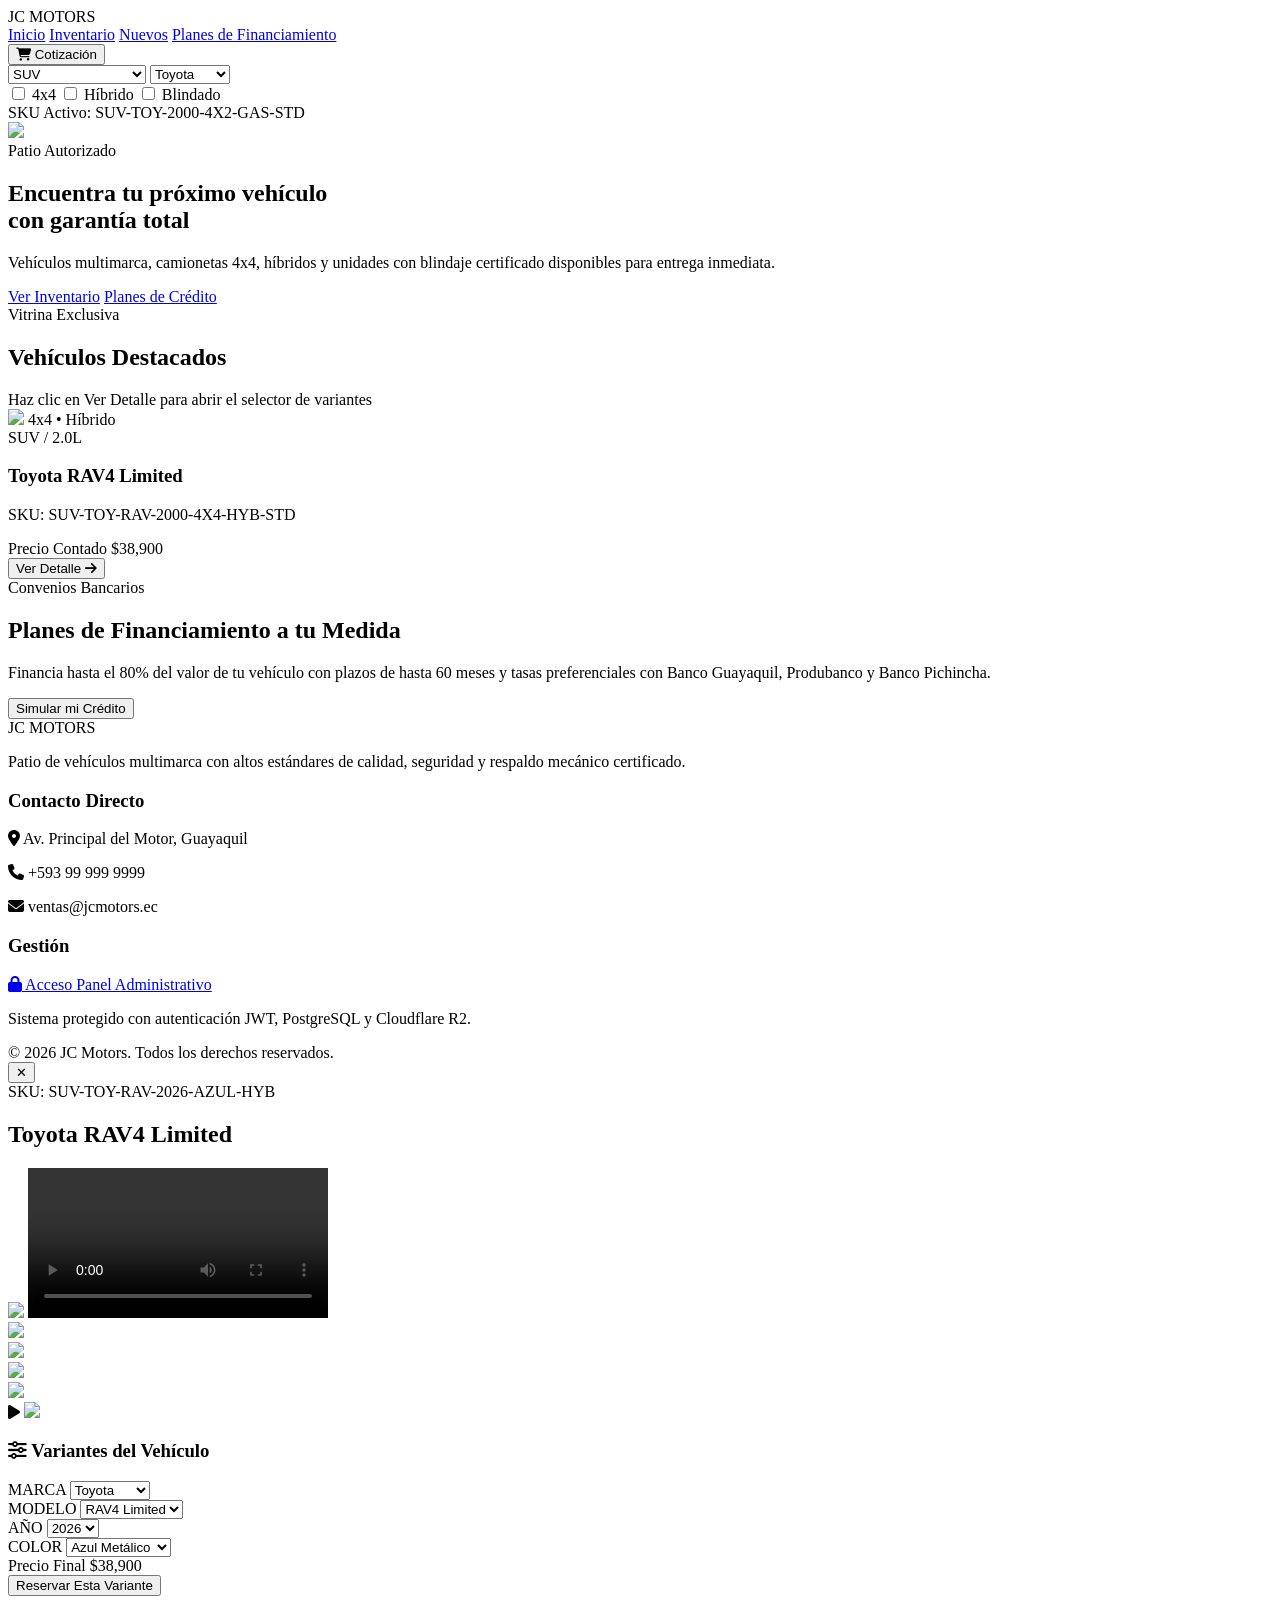
==== templates/index.html @ 133fd100 "Preparando despliegue de JC Motors en producción con FastAPI y R2" ====
<!DOCTYPE html>
<html lang="es" class="scroll-smooth">
<head>
    <meta charset="UTF-8">
    <meta name="viewport" content="width=device-width, initial-scale=1.0">
    <title>JC Motors | Patio de Vehículos</title>
    <script src="https://cdn.tailwindcss.com"></script>
    <link rel="stylesheet" href="https://cdnjs.cloudflare.com/ajax/libs/font-awesome/6.4.0/css/all.min.css">
</head>
<body class="bg-gray-50 text-gray-900 font-sans antialiased">

    <!-- CABECERA Y MENÚ PRINCIPAL FIJO -->
    <header class="sticky top-0 z-50 bg-white/95 backdrop-blur shadow-sm border-b border-gray-100">
        <div class="max-w-7xl mx-auto px-4 py-3 flex justify-between items-center">
            <div class="flex items-center gap-2">
                <span class="bg-red-600 text-white font-black p-2 rounded-lg text-lg tracking-wider">JC</span>
                <span class="text-2xl font-black text-gray-900 tracking-tight">MOTORS</span>
            </div>
            
            <nav class="hidden md:flex space-x-8 font-semibold text-sm text-gray-700">
                <a href="#inicio" class="hover:text-red-600 transition">Inicio</a>
                <a href="#categorias" class="hover:text-red-600 transition">Inventario</a>
                <a href="#nuevos" class="hover:text-red-600 transition">Nuevos</a>
                <a href="#financiamiento" class="hover:text-red-600 transition">Planes de Financiamiento</a>
            </nav>

            <div class="flex items-center gap-3">
                <button onclick="abrirCarrito()" class="bg-red-600 hover:bg-red-700 text-white px-4 py-2 rounded-xl font-bold text-sm transition shadow-sm flex items-center gap-2">
                    <i class="fa-solid fa-cart-shopping"></i> Cotización
                </button>
            </div>
        </div>

        <!-- SUBMENÚ DE CATEGORÍAS Y FILTROS FIJO (ACTUALIZACIÓN AUTOMÁTICA DE SKU) -->
        <div class="bg-gray-900 text-white py-2.5 px-4 shadow-inner">
            <div class="max-w-7xl mx-auto flex flex-wrap gap-4 items-center justify-between text-xs md:text-sm">
                <div class="flex flex-wrap gap-3 items-center">
                    <select id="filtroTipo" onchange="actualizarSKUDinamico()" class="bg-gray-800 text-white px-3 py-1.5 rounded-lg border border-gray-700 focus:outline-none focus:border-red-500">
                        <option value="SUV">SUV</option>
                        <option value="SED">Sedán</option>
                        <option value="PUK">Pickup / Camioneta</option>
                    </select>

                    <select id="filtroMarca" onchange="actualizarSKUDinamico()" class="bg-gray-800 text-white px-3 py-1.5 rounded-lg border border-gray-700 focus:outline-none focus:border-red-500">
                        <option value="TOY">Toyota</option>
                        <option value="CHE">Chevrolet</option>
                        <option value="KIA">Kia</option>
                    </select>

                    <div class="flex items-center gap-3 bg-gray-800 px-3 py-1 rounded-lg border border-gray-700">
                        <label class="flex items-center gap-1.5 cursor-pointer"><input type="checkbox" id="filtro4x4" onchange="actualizarSKUDinamico()" class="rounded text-red-600"> 4x4</label>
                        <label class="flex items-center gap-1.5 cursor-pointer"><input type="checkbox" id="filtroHibrido" onchange="actualizarSKUDinamico()" class="rounded text-red-600"> Híbrido</label>
                        <label class="flex items-center gap-1.5 cursor-pointer"><input type="checkbox" id="filtroBlindado" onchange="actualizarSKUDinamico()" class="rounded text-red-600"> Blindado</label>
                    </div>
                </div>

                <div class="bg-red-950/80 border border-red-500/50 px-3 py-1 rounded-lg">
                    <span class="text-red-400 font-mono text-xs">SKU Activo:</span>
                    <span id="skuPreview" class="font-mono font-bold text-white text-xs ml-1">SUV-TOY-2000-4X2-GAS-STD</span>
                </div>
            </div>
        </div>
    </header>

    <!-- SECCIÓN 1: HOME - PRESENTACIÓN BANER SLIDER DE 4 FOTOS -->
    <section id="inicio" class="relative bg-gray-900 text-white h-[500px] overflow-hidden flex items-center">
        <div class="absolute inset-0 z-0">
            <img src="https://images.unsplash.com/photo-1533473359331-0135ef1b58bf?auto=format&fit=crop&w=1600&q=80" class="w-full h-full object-cover opacity-50 filter brightness-90">
            <div class="absolute inset-0 bg-gradient-to-r from-black/80 via-black/40 to-transparent"></div>
        </div>
        <div class="max-w-7xl mx-auto px-4 relative z-10 w-full">
            <span class="bg-red-600 text-white text-xs font-bold px-3 py-1 rounded-full uppercase tracking-widest">Patio Autorizado</span>
            <h1 class="text-4xl md:text-6xl font-black mt-3 leading-tight">Encuentra tu próximo vehículo <br><span class="text-red-500">con garantía total</span></h1>
            <p class="mt-4 text-gray-300 text-lg max-w-xl">Vehículos multimarca, camionetas 4x4, híbridos y unidades con blindaje certificado disponibles para entrega inmediata.</p>
            <div class="mt-8 flex gap-4">
                <a href="#categorias" class="bg-red-600 hover:bg-red-700 text-white font-bold px-6 py-3 rounded-xl transition shadow-lg">Ver Inventario</a>
                <a href="#financiamiento" class="bg-white/10 hover:bg-white/20 backdrop-blur text-white font-bold px-6 py-3 rounded-xl transition border border-white/20">Planes de Crédito</a>
            </div>
        </div>
    </section>

    <!-- SECCIÓN 2: PRODUCTOS DESTACADOS (VITRINA) -->
    <section id="categorias" class="max-w-7xl mx-auto px-4 py-16">
        <div class="flex justify-between items-end mb-8">
            <div>
                <span class="text-red-600 font-bold text-sm tracking-widest uppercase">Vitrina Exclusiva</span>
                <h2 class="text-3xl font-black text-gray-900 mt-1">Vehículos Destacados</h2>
            </div>
            <span class="text-sm text-gray-500">Haz clic en Ver Detalle para abrir el selector de variantes</span>
        </div>

        <div class="grid grid-cols-1 md:grid-cols-3 gap-8">
            <div class="bg-white rounded-2xl shadow-md overflow-hidden border border-gray-100 flex flex-col justify-between group">
                <div class="relative overflow-hidden h-56">
                    <img src="https://images.unsplash.com/photo-1552519507-da3b142c6e3d?auto=format&fit=crop&w=800&q=80" class="w-full h-full object-cover group-hover:scale-105 transition duration-500">
                    <span class="absolute top-3 right-3 bg-black/70 backdrop-blur text-white text-xs font-bold px-2.5 py-1 rounded-lg">4x4 • Híbrido</span>
                </div>
                <div class="p-6">
                    <span class="text-xs font-bold text-red-600 bg-red-50 px-2.5 py-1 rounded-md">SUV / 2.0L</span>
                    <h3 class="text-xl font-bold mt-2 text-gray-900">Toyota RAV4 Limited</h3>
                    <p class="text-xs text-gray-400 font-mono mt-1">SKU: SUV-TOY-RAV-2000-4X4-HYB-STD</p>
                    <div class="mt-6 flex justify-between items-center border-t border-gray-100 pt-4">
                        <div>
                            <span class="text-xs text-gray-400 block">Precio Contado</span>
                            <span class="text-2xl font-black text-gray-900">$38,900</span>
                        </div>
                        <button onclick="abrirModalVehiculo('Toyota RAV4 Limited')" class="bg-red-50 text-red-600 hover:bg-red-100 font-bold px-4 py-2 rounded-xl text-sm transition flex items-center gap-1.5">
                            Ver Detalle <i class="fa-solid fa-arrow-right"></i>
                        </button>
                    </div>
                </div>
            </div>
        </div>
    </section>

    <!-- SECCIÓN 3: PUBLICIDAD / BANNER PROMOCIONAL -->
    <section id="financiamiento" class="bg-gradient-to-r from-red-600 to-red-800 text-white py-16 my-8">
        <div class="max-w-7xl mx-auto px-4 text-center">
            <span class="bg-white/20 text-white text-xs font-bold px-3 py-1 rounded-full uppercase tracking-wider">Convenios Bancarios</span>
            <h2 class="text-3xl md:text-4xl font-black mt-3">Planes de Financiamiento a tu Medida</h2>
            <p class="mt-3 text-red-100 max-w-2xl mx-auto text-base">Financia hasta el 80% del valor de tu vehículo con plazos de hasta 60 meses y tasas preferenciales con Banco Guayaquil, Produbanco y Banco Pichincha.</p>
            <div class="mt-8 flex justify-center gap-4">
                <button class="bg-white text-red-600 hover:bg-gray-100 font-bold px-8 py-3.5 rounded-xl shadow-lg transition">Simular mi Crédito</button>
            </div>
        </div>
    </section>

    <!-- SECCIÓN 4: PIE DE PÁGINA (FOOTER) -->
    <footer class="bg-gray-900 text-gray-400 py-12 border-t border-gray-800">
        <div class="max-w-7xl mx-auto px-4 grid grid-cols-1 md:grid-cols-3 gap-8">
            <div>
                <div class="flex items-center gap-2 mb-4">
                    <span class="bg-red-600 text-white font-black p-1.5 rounded-lg text-sm">JC</span>
                    <span class="text-xl font-black text-white tracking-tight">MOTORS</span>
                </div>
                <p class="text-sm text-gray-400">Patio de vehículos multimarca con altos estándares de calidad, seguridad y respaldo mecánico certificado.</p>
            </div>
            <div>
                <h3 class="text-white text-sm font-bold uppercase tracking-wider mb-4">Contacto Directo</h3>
                <p class="text-sm mb-2"><i class="fa-solid fa-location-dot text-red-500 mr-2"></i> Av. Principal del Motor, Guayaquil</p>
                <p class="text-sm mb-2"><i class="fa-solid fa-phone text-red-500 mr-2"></i> +593 99 999 9999</p>
                <p class="text-sm"><i class="fa-solid fa-envelope text-red-500 mr-2"></i> ventas@jcmotors.ec</p>
            </div>
            <div>
                <h3 class="text-white text-sm font-bold uppercase tracking-wider mb-4">Gestión</h3>
                <a href="#admin" class="text-red-400 hover:text-red-300 text-sm block mb-2"><i class="fa-solid fa-lock mr-1"></i> Acceso Panel Administrativo</a>
                <p class="text-xs text-gray-500 mt-4">Sistema protegido con autenticación JWT, PostgreSQL y Cloudflare R2.</p>
            </div>
        </div>
        <div class="max-w-7xl mx-auto px-4 text-center text-xs text-gray-600 border-t border-gray-800 mt-10 pt-6">
            © 2026 JC Motors. Todos los derechos reservados.
        </div>
    </footer>

    <!-- MODAL DINÁMICO DE DETALLE, VARIANTES Y VISOR MULTIMEDIA -->
    <div id="modalVehiculo" class="fixed inset-0 bg-black/80 backdrop-blur-sm hidden z-50 flex items-center justify-center p-4">
        <div class="bg-white rounded-3xl max-w-5xl w-full max-h-[92vh] overflow-y-auto p-6 md:p-8 relative shadow-2xl">
            <button onclick="cerrarModalVehiculo()" class="absolute top-6 right-6 bg-gray-100 hover:bg-gray-200 text-gray-700 w-10 h-10 rounded-full font-bold flex items-center justify-center transition">✕</button>
            
            <div class="flex justify-between items-start mb-4">
                <div>
                    <span id="modalSkuBadge" class="bg-red-50 text-red-600 font-mono text-xs font-bold px-3 py-1 rounded-md">SKU: SUV-TOY-RAV-2026-AZUL-HYB</span>
                    <h2 id="modalTituloVehiculo" class="text-2xl md:text-3xl font-black text-gray-900 mt-2">Toyota RAV4 Limited</h2>
                </div>
            </div>

            <div class="grid grid-cols-1 lg:grid-cols-3 gap-6 mb-6">
                <div class="lg:col-span-2 flex flex-col gap-4">
                    <div id="visorPrincipalContainer" class="bg-black rounded-2xl overflow-hidden h-[340px] relative shadow-inner flex items-center justify-center">
                        <img id="imgPrincipal" src="https://images.unsplash.com/photo-1552519507-da3b142c6e3d?auto=format&fit=crop&w=1200&q=80" class="w-full h-full object-cover">
                        <video id="videoPrincipal" controls class="w-full h-full object-cover hidden"></video>
                    </div>

                    <div class="grid grid-cols-5 gap-2">
                        <div onclick="cambiarVisor('imagen', 'https://images.unsplash.com/photo-1552519507-da3b142c6e3d?auto=format&fit=crop&w=1200&q=80', this)" class="cursor-pointer rounded-xl overflow-hidden h-16 border-2 border-red-600 transition thumbnail-item">
                            <img src="https://images.unsplash.com/photo-1552519507-da3b142c6e3d?auto=format&fit=crop&w=300&q=80" class="w-full h-full object-cover">
                        </div>
                        <div onclick="cambiarVisor('imagen', 'https://images.unsplash.com/photo-1533473359331-0135ef1b58bf?auto=format&fit=crop&w=1200&q=80', this)" class="cursor-pointer rounded-xl overflow-hidden h-16 border-2 border-transparent hover:border-red-400 transition thumbnail-item">
                            <img src="https://images.unsplash.com/photo-1533473359331-0135ef1b58bf?auto=format&fit=crop&w=300&q=80" class="w-full h-full object-cover">
                        </div>
                        <div onclick="cambiarVisor('imagen', 'https://images.unsplash.com/photo-1503376780353-7e6692767b70?auto=format&fit=crop&w=1200&q=80', this)" class="cursor-pointer rounded-xl overflow-hidden h-16 border-2 border-transparent hover:border-red-400 transition thumbnail-item">
                            <img src="https://images.unsplash.com/photo-1503376780353-7e6692767b70?auto=format&fit=crop&w=300&q=80" class="w-full h-full object-cover">
                        </div>
                        <div onclick="cambiarVisor('imagen', 'https://images.unsplash.com/photo-1542282088-72c9c27ed0cd?auto=format&fit=crop&w=1200&q=80', this)" class="cursor-pointer rounded-xl overflow-hidden h-16 border-2 border-transparent hover:border-red-400 transition thumbnail-item">
                            <img src="https://images.unsplash.com/photo-1542282088-72c9c27ed0cd?auto=format&fit=crop&w=300&q=80" class="w-full h-full object-cover">
                        </div>
                        <div onclick="cambiarVisor('video', 'https://www.w3schools.com/html/mov_bbb.mp4', this)" class="cursor-pointer rounded-xl overflow-hidden h-16 border-2 border-transparent hover:border-red-400 transition bg-black relative flex items-center justify-center thumbnail-item">
                            <i class="fa-solid fa-play text-white text-sm absolute z-10"></i>
                            <img src="https://images.unsplash.com/photo-1552519507-da3b142c6e3d?auto=format&fit=crop&w=300&q=80" class="w-full h-full object-cover opacity-50">
                        </div>
                    </div>
                </div>

                <div class="bg-gray-50 p-5 rounded-2xl border border-gray-200 flex flex-col justify-between">
                    <div>
                        <h3 class="text-lg font-bold text-gray-900 mb-4 border-b pb-2"><i class="fa-solid fa-sliders text-red-600 mr-2"></i> Variantes del Vehículo</h3>
                        
                        <div class="mb-3">
                            <label class="text-xs font-bold text-gray-600 block mb-1">MARCA</label>
                            <select id="varMarca" onchange="actualizarSKUModal()" class="w-full bg-white border border-gray-300 rounded-xl px-3 py-2 text-sm font-semibold focus:outline-none focus:border-red-600">
                                <option value="TOY">Toyota</option>
                                <option value="CHE">Chevrolet</option>
                                <option value="KIA">Kia</option>
                            </select>
                        </div>

                        <div class="mb-3">
                            <label class="text-xs font-bold text-gray-600 block mb-1">MODELO</label>
                            <select id="varModelo" onchange="actualizarSKUModal()" class="w-full bg-white border border-gray-300 rounded-xl px-3 py-2 text-sm font-semibold focus:outline-none focus:border-red-600">
                                <option value="RAV">RAV4 Limited</option>
                                <option value="COR">Corolla Cross</option>
                                <option value="HIL">Hilux 4x4</option>
                            </select>
                        </div>

                        <div class="mb-3">
                            <label class="text-xs font-bold text-gray-600 block mb-1">AÑO</label>
                            <select id="varAnio" onchange="actualizarSKUModal()" class="w-full bg-white border border-gray-300 rounded-xl px-3 py-2 text-sm font-semibold focus:outline-none focus:border-red-600">
                                <option value="2026">2026</option>
                                <option value="2025">2025</option>
                                <option value="2024">2024</option>
                            </select>
                        </div>

                        <div class="mb-4">
                            <label class="text-xs font-bold text-gray-600 block mb-1">COLOR</label>
                            <select id="varColor" onchange="actualizarSKUModal()" class="w-full bg-white border border-gray-300 rounded-xl px-3 py-2 text-sm font-semibold focus:outline-none focus:border-red-600">
                                <option value="AZUL">Azul Metálico</option>
                                <option value="BLANCO">Blanco Perla</option>
                                <option value="NEGRO">Negro Eclipse</option>
                                <option value="GRIS">Gris Plata</option>
                            </select>
                        </div>
                    </div>

                    <div>
                        <div class="mb-4 pt-2 border-t border-gray-200 flex justify-between items-center">
                            <span class="text-xs text-gray-500 font-bold uppercase">Precio Final</span>
                            <span class="text-2xl font-black text-red-600">$38,900</span>
                        </div>
                        <button onclick="alert('Variante seleccionada y cotizada con éxito.')" class="w-full bg-red-600 hover:bg-red-700 text-white py-3 rounded-xl font-bold text-sm transition shadow-md">
                            Reservar Esta Variante
                        </button>
                    </div>
                </div>
            </div>
        </div>
    </div>

    <!-- Cargar archivo JavaScript modularizado -->
    <script src="/static/js/app.js"></script>
</body>
</html>
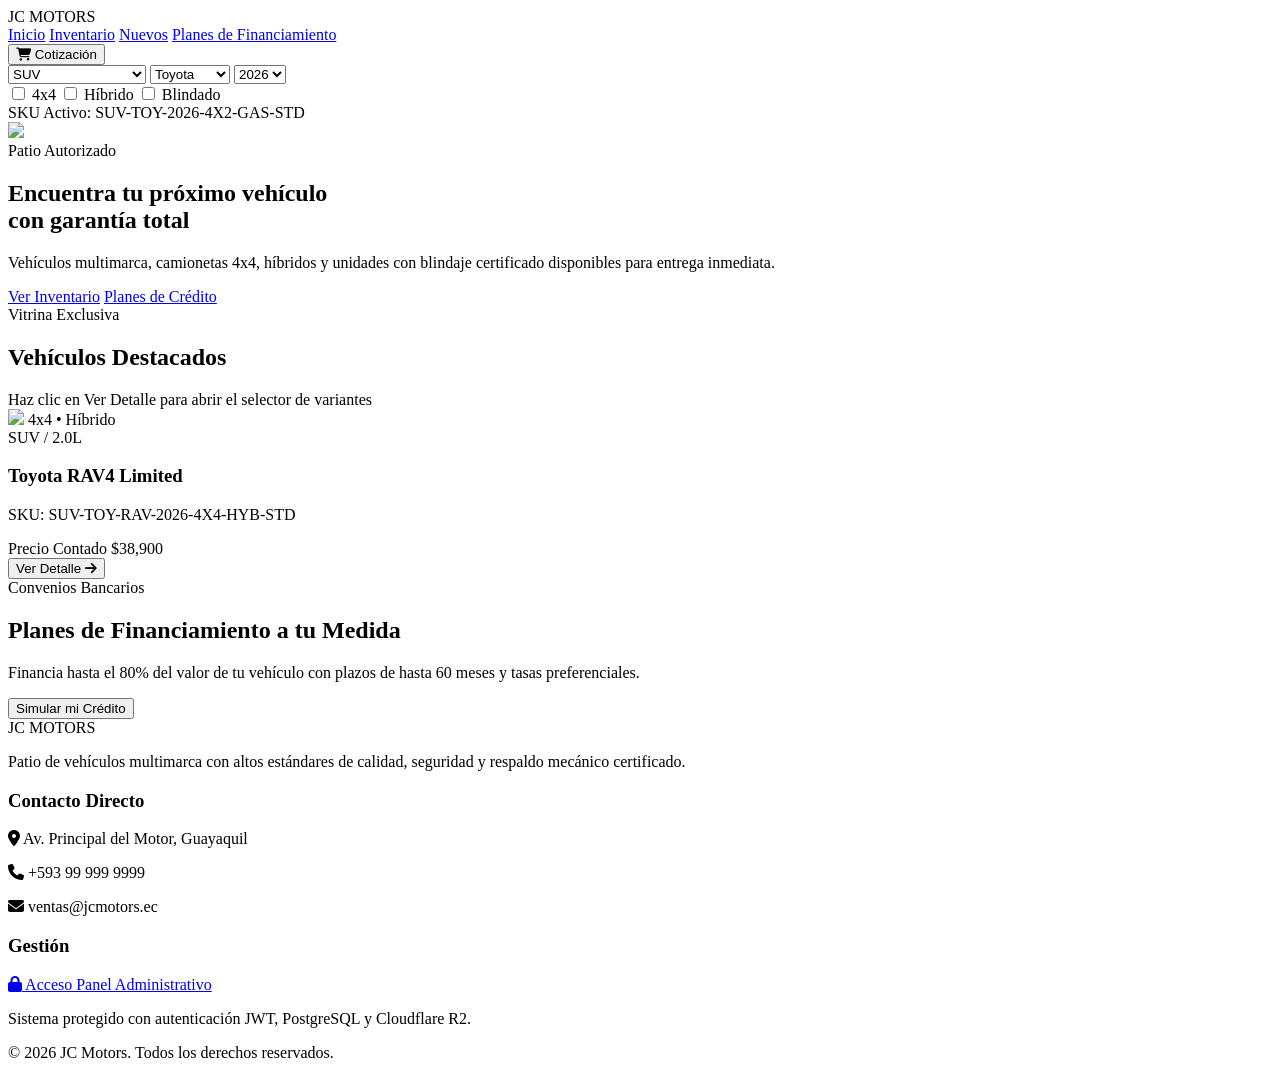
==== commit 62d188db: "Integrar panel admin 5 secciones" ====
--- a/templates/index.html
+++ b/templates/index.html
@@ -6,6 +6,8 @@
     <title>JC Motors | Patio de Vehículos</title>
     <script src="https://cdn.tailwindcss.com"></script>
     <link rel="stylesheet" href="https://cdnjs.cloudflare.com/ajax/libs/font-awesome/6.4.0/css/all.min.css">
+    <!-- Hoja de estilos modular externa -->
+    <link rel="stylesheet" href="/static/css/diseno.css">
 </head>
 <body class="bg-gray-50 text-gray-900 font-sans antialiased">
 
@@ -31,7 +33,7 @@
             </div>
         </div>
 
-        <!-- SUBMENÚ DE CATEGORÍAS Y FILTROS FIJO (ACTUALIZACIÓN AUTOMÁTICA DE SKU) -->
+        <!-- SUBMENÚ DE CATEGORÍAS Y FILTROS FIJO CON AÑO -->
         <div class="bg-gray-900 text-white py-2.5 px-4 shadow-inner">
             <div class="max-w-7xl mx-auto flex flex-wrap gap-4 items-center justify-between text-xs md:text-sm">
                 <div class="flex flex-wrap gap-3 items-center">
@@ -47,6 +49,14 @@
                         <option value="KIA">Kia</option>
                     </select>
 
+                    <!-- FILTRO DE AÑO AÑADIDO -->
+                    <select id="filtroAnio" onchange="actualizarSKUDinamico()" class="bg-gray-800 text-white px-3 py-1.5 rounded-lg border border-gray-700 focus:outline-none focus:border-red-500">
+                        <option value="2026">2026</option>
+                        <option value="2025">2025</option>
+                        <option value="2024">2024</option>
+                        <option value="2023">2023</option>
+                    </select>
+
                     <div class="flex items-center gap-3 bg-gray-800 px-3 py-1 rounded-lg border border-gray-700">
                         <label class="flex items-center gap-1.5 cursor-pointer"><input type="checkbox" id="filtro4x4" onchange="actualizarSKUDinamico()" class="rounded text-red-600"> 4x4</label>
                         <label class="flex items-center gap-1.5 cursor-pointer"><input type="checkbox" id="filtroHibrido" onchange="actualizarSKUDinamico()" class="rounded text-red-600"> Híbrido</label>
@@ -56,13 +66,13 @@
 
                 <div class="bg-red-950/80 border border-red-500/50 px-3 py-1 rounded-lg">
                     <span class="text-red-400 font-mono text-xs">SKU Activo:</span>
-                    <span id="skuPreview" class="font-mono font-bold text-white text-xs ml-1">SUV-TOY-2000-4X2-GAS-STD</span>
+                    <span id="skuPreview" class="font-mono font-bold text-white text-xs ml-1">SUV-TOY-2026-4X2-GAS-STD</span>
                 </div>
             </div>
         </div>
     </header>
 
-    <!-- SECCIÓN 1: HOME - PRESENTACIÓN BANER SLIDER DE 4 FOTOS -->
+    <!-- SECCIÓN 1: HOME -->
     <section id="inicio" class="relative bg-gray-900 text-white h-[500px] overflow-hidden flex items-center">
         <div class="absolute inset-0 z-0">
             <img src="https://images.unsplash.com/photo-1533473359331-0135ef1b58bf?auto=format&fit=crop&w=1600&q=80" class="w-full h-full object-cover opacity-50 filter brightness-90">
@@ -98,7 +108,7 @@
                 <div class="p-6">
                     <span class="text-xs font-bold text-red-600 bg-red-50 px-2.5 py-1 rounded-md">SUV / 2.0L</span>
                     <h3 class="text-xl font-bold mt-2 text-gray-900">Toyota RAV4 Limited</h3>
-                    <p class="text-xs text-gray-400 font-mono mt-1">SKU: SUV-TOY-RAV-2000-4X4-HYB-STD</p>
+                    <p class="text-xs text-gray-400 font-mono mt-1">SKU: SUV-TOY-RAV-2026-4X4-HYB-STD</p>
                     <div class="mt-6 flex justify-between items-center border-t border-gray-100 pt-4">
                         <div>
                             <span class="text-xs text-gray-400 block">Precio Contado</span>
@@ -113,19 +123,19 @@
         </div>
     </section>
 
-    <!-- SECCIÓN 3: PUBLICIDAD / BANNER PROMOCIONAL -->
+    <!-- SECCIÓN 3: FINANCIAMIENTO -->
     <section id="financiamiento" class="bg-gradient-to-r from-red-600 to-red-800 text-white py-16 my-8">
         <div class="max-w-7xl mx-auto px-4 text-center">
             <span class="bg-white/20 text-white text-xs font-bold px-3 py-1 rounded-full uppercase tracking-wider">Convenios Bancarios</span>
             <h2 class="text-3xl md:text-4xl font-black mt-3">Planes de Financiamiento a tu Medida</h2>
-            <p class="mt-3 text-red-100 max-w-2xl mx-auto text-base">Financia hasta el 80% del valor de tu vehículo con plazos de hasta 60 meses y tasas preferenciales con Banco Guayaquil, Produbanco y Banco Pichincha.</p>
+            <p class="mt-3 text-red-100 max-w-2xl mx-auto text-base">Financia hasta el 80% del valor de tu vehículo con plazos de hasta 60 meses y tasas preferenciales.</p>
             <div class="mt-8 flex justify-center gap-4">
                 <button class="bg-white text-red-600 hover:bg-gray-100 font-bold px-8 py-3.5 rounded-xl shadow-lg transition">Simular mi Crédito</button>
             </div>
         </div>
     </section>
 
-    <!-- SECCIÓN 4: PIE DE PÁGINA (FOOTER) -->
+    <!-- PIE DE PÁGINA -->
     <footer class="bg-gray-900 text-gray-400 py-12 border-t border-gray-800">
         <div class="max-w-7xl mx-auto px-4 grid grid-cols-1 md:grid-cols-3 gap-8">
             <div>
@@ -152,102 +162,21 @@
         </div>
     </footer>
 
-    <!-- MODAL DINÁMICO DE DETALLE, VARIANTES Y VISOR MULTIMEDIA -->
-    <div id="modalVehiculo" class="fixed inset-0 bg-black/80 backdrop-blur-sm hidden z-50 flex items-center justify-center p-4">
-        <div class="bg-white rounded-3xl max-w-5xl w-full max-h-[92vh] overflow-y-auto p-6 md:p-8 relative shadow-2xl">
-            <button onclick="cerrarModalVehiculo()" class="absolute top-6 right-6 bg-gray-100 hover:bg-gray-200 text-gray-700 w-10 h-10 rounded-full font-bold flex items-center justify-center transition">✕</button>
-            
-            <div class="flex justify-between items-start mb-4">
-                <div>
-                    <span id="modalSkuBadge" class="bg-red-50 text-red-600 font-mono text-xs font-bold px-3 py-1 rounded-md">SKU: SUV-TOY-RAV-2026-AZUL-HYB</span>
-                    <h2 id="modalTituloVehiculo" class="text-2xl md:text-3xl font-black text-gray-900 mt-2">Toyota RAV4 Limited</h2>
-                </div>
-            </div>
-
-            <div class="grid grid-cols-1 lg:grid-cols-3 gap-6 mb-6">
-                <div class="lg:col-span-2 flex flex-col gap-4">
-                    <div id="visorPrincipalContainer" class="bg-black rounded-2xl overflow-hidden h-[340px] relative shadow-inner flex items-center justify-center">
-                        <img id="imgPrincipal" src="https://images.unsplash.com/photo-1552519507-da3b142c6e3d?auto=format&fit=crop&w=1200&q=80" class="w-full h-full object-cover">
-                        <video id="videoPrincipal" controls class="w-full h-full object-cover hidden"></video>
-                    </div>
-
-                    <div class="grid grid-cols-5 gap-2">
-                        <div onclick="cambiarVisor('imagen', 'https://images.unsplash.com/photo-1552519507-da3b142c6e3d?auto=format&fit=crop&w=1200&q=80', this)" class="cursor-pointer rounded-xl overflow-hidden h-16 border-2 border-red-600 transition thumbnail-item">
-                            <img src="https://images.unsplash.com/photo-1552519507-da3b142c6e3d?auto=format&fit=crop&w=300&q=80" class="w-full h-full object-cover">
-                        </div>
-                        <div onclick="cambiarVisor('imagen', 'https://images.unsplash.com/photo-1533473359331-0135ef1b58bf?auto=format&fit=crop&w=1200&q=80', this)" class="cursor-pointer rounded-xl overflow-hidden h-16 border-2 border-transparent hover:border-red-400 transition thumbnail-item">
-                            <img src="https://images.unsplash.com/photo-1533473359331-0135ef1b58bf?auto=format&fit=crop&w=300&q=80" class="w-full h-full object-cover">
-                        </div>
-                        <div onclick="cambiarVisor('imagen', 'https://images.unsplash.com/photo-1503376780353-7e6692767b70?auto=format&fit=crop&w=1200&q=80', this)" class="cursor-pointer rounded-xl overflow-hidden h-16 border-2 border-transparent hover:border-red-400 transition thumbnail-item">
-                            <img src="https://images.unsplash.com/photo-1503376780353-7e6692767b70?auto=format&fit=crop&w=300&q=80" class="w-full h-full object-cover">
-                        </div>
-                        <div onclick="cambiarVisor('imagen', 'https://images.unsplash.com/photo-1542282088-72c9c27ed0cd?auto=format&fit=crop&w=1200&q=80', this)" class="cursor-pointer rounded-xl overflow-hidden h-16 border-2 border-transparent hover:border-red-400 transition thumbnail-item">
-                            <img src="https://images.unsplash.com/photo-1542282088-72c9c27ed0cd?auto=format&fit=crop&w=300&q=80" class="w-full h-full object-cover">
-                        </div>
-                        <div onclick="cambiarVisor('video', 'https://www.w3schools.com/html/mov_bbb.mp4', this)" class="cursor-pointer rounded-xl overflow-hidden h-16 border-2 border-transparent hover:border-red-400 transition bg-black relative flex items-center justify-center thumbnail-item">
-                            <i class="fa-solid fa-play text-white text-sm absolute z-10"></i>
-                            <img src="https://images.unsplash.com/photo-1552519507-da3b142c6e3d?auto=format&fit=crop&w=300&q=80" class="w-full h-full object-cover opacity-50">
-                        </div>
-                    </div>
-                </div>
-
-                <div class="bg-gray-50 p-5 rounded-2xl border border-gray-200 flex flex-col justify-between">
-                    <div>
-                        <h3 class="text-lg font-bold text-gray-900 mb-4 border-b pb-2"><i class="fa-solid fa-sliders text-red-600 mr-2"></i> Variantes del Vehículo</h3>
-                        
-                        <div class="mb-3">
-                            <label class="text-xs font-bold text-gray-600 block mb-1">MARCA</label>
-                            <select id="varMarca" onchange="actualizarSKUModal()" class="w-full bg-white border border-gray-300 rounded-xl px-3 py-2 text-sm font-semibold focus:outline-none focus:border-red-600">
-                                <option value="TOY">Toyota</option>
-                                <option value="CHE">Chevrolet</option>
-                                <option value="KIA">Kia</option>
-                            </select>
-                        </div>
-
-                        <div class="mb-3">
-                            <label class="text-xs font-bold text-gray-600 block mb-1">MODELO</label>
-                            <select id="varModelo" onchange="actualizarSKUModal()" class="w-full bg-white border border-gray-300 rounded-xl px-3 py-2 text-sm font-semibold focus:outline-none focus:border-red-600">
-                                <option value="RAV">RAV4 Limited</option>
-                                <option value="COR">Corolla Cross</option>
-                                <option value="HIL">Hilux 4x4</option>
-                            </select>
-                        </div>
-
-                        <div class="mb-3">
-                            <label class="text-xs font-bold text-gray-600 block mb-1">AÑO</label>
-                            <select id="varAnio" onchange="actualizarSKUModal()" class="w-full bg-white border border-gray-300 rounded-xl px-3 py-2 text-sm font-semibold focus:outline-none focus:border-red-600">
-                                <option value="2026">2026</option>
-                                <option value="2025">2025</option>
-                                <option value="2024">2024</option>
-                            </select>
-                        </div>
-
-                        <div class="mb-4">
-                            <label class="text-xs font-bold text-gray-600 block mb-1">COLOR</label>
-                            <select id="varColor" onchange="actualizarSKUModal()" class="w-full bg-white border border-gray-300 rounded-xl px-3 py-2 text-sm font-semibold focus:outline-none focus:border-red-600">
-                                <option value="AZUL">Azul Metálico</option>
-                                <option value="BLANCO">Blanco Perla</option>
-                                <option value="NEGRO">Negro Eclipse</option>
-                                <option value="GRIS">Gris Plata</option>
-                            </select>
-                        </div>
-                    </div>
-
-                    <div>
-                        <div class="mb-4 pt-2 border-t border-gray-200 flex justify-between items-center">
-                            <span class="text-xs text-gray-500 font-bold uppercase">Precio Final</span>
-                            <span class="text-2xl font-black text-red-600">$38,900</span>
-                        </div>
-                        <button onclick="alert('Variante seleccionada y cotizada con éxito.')" class="w-full bg-red-600 hover:bg-red-700 text-white py-3 rounded-xl font-bold text-sm transition shadow-md">
-                            Reservar Esta Variante
-                        </button>
-                    </div>
-                </div>
-            </div>
-        </div>
-    </div>
-
     <!-- Cargar archivo JavaScript modularizado -->
     <script src="/static/js/app.js"></script>
+    <script>
+        // Función rápida para reflejar el año en el SKU en tiempo real
+        function actualizarSKUDinamico() {
+            const tipo = document.getElementById('filtroTipo').value;
+            const marca = document.getElementById('filtroMarca').value;
+            const anio = document.getElementById('filtroAnio').value;
+            const traccion = document.getElementById('filtro4x4').checked ? '4X4' : '4X2';
+            const hibrido = document.getElementById('filtroHibrido').checked ? 'HYB' : 'GAS';
+            const blindado = document.getElementById('filtroBlindado').checked ? 'BLI' : 'STD';
+
+            const skuFinal = `${tipo}-${marca}-${anio}-${traccion}-${hibrido}-${blindado}`;
+            document.getElementById('skuPreview').textContent = skuFinal;
+        }
+    </script>
 </body>
 </html>
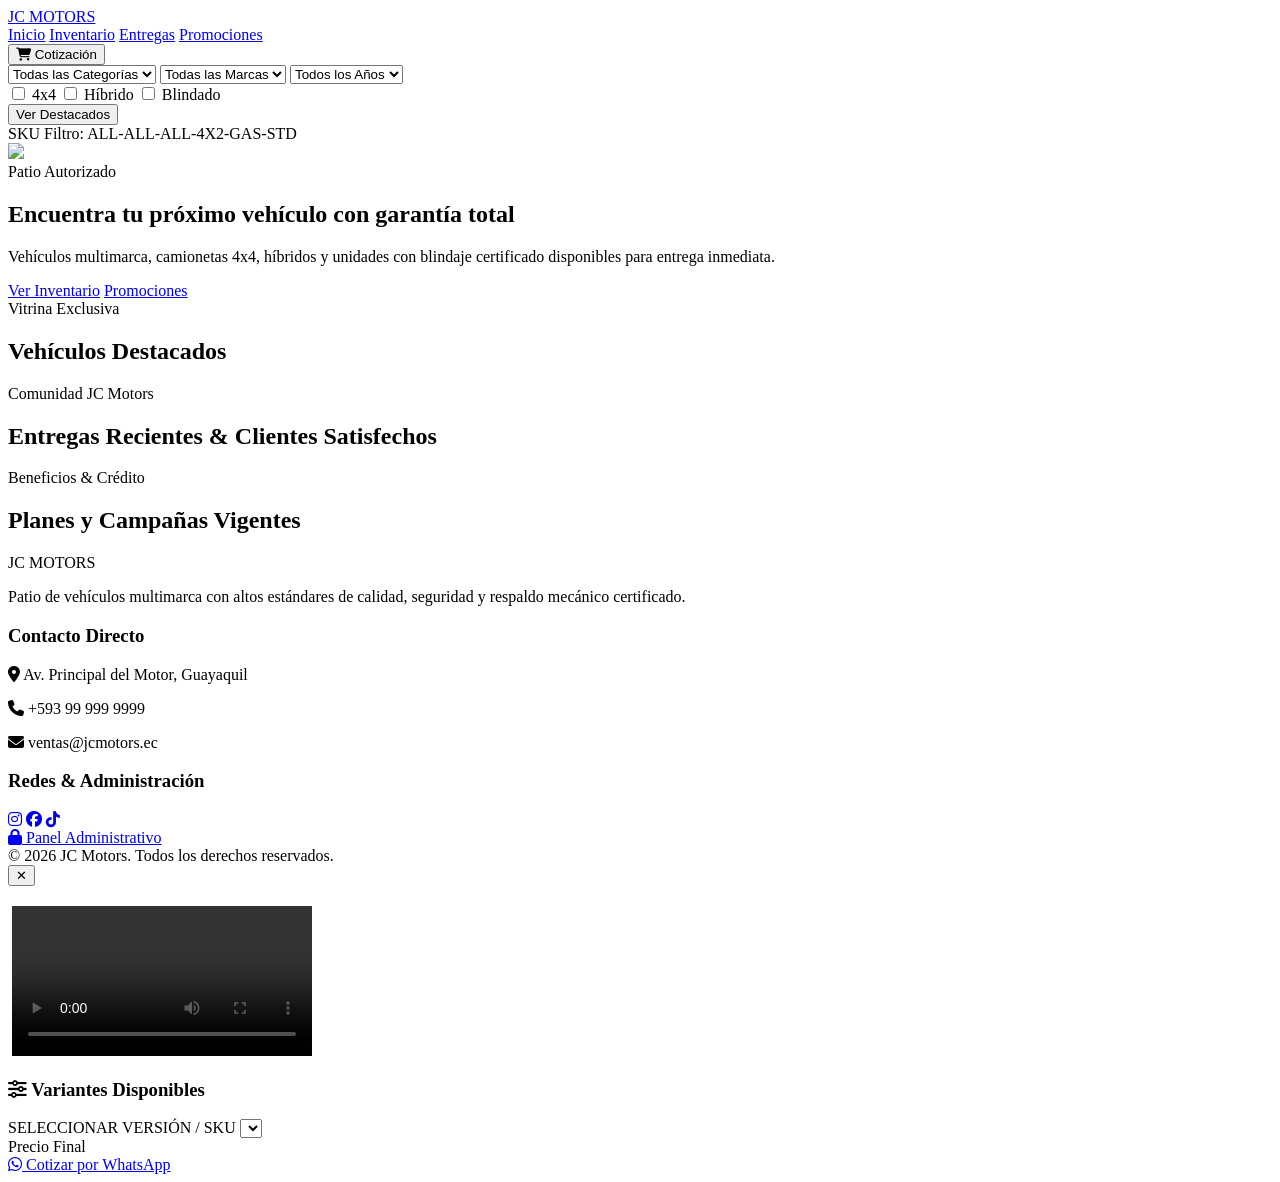
==== commit 0f183292: "Integrar panel admin 5 secciones" ====
--- a/templates/index.html
+++ b/templates/index.html
@@ -6,7 +6,6 @@
     <title>JC Motors | Patio de Vehículos</title>
     <script src="https://cdn.tailwindcss.com"></script>
     <link rel="stylesheet" href="https://cdnjs.cloudflare.com/ajax/libs/font-awesome/6.4.0/css/all.min.css">
-    <!-- Hoja de estilos modular externa -->
     <link rel="stylesheet" href="/static/css/diseno.css">
 </head>
 <body class="bg-gray-50 text-gray-900 font-sans antialiased">
@@ -14,16 +13,16 @@
     <!-- CABECERA Y MENÚ PRINCIPAL FIJO -->
     <header class="sticky top-0 z-50 bg-white/95 backdrop-blur shadow-sm border-b border-gray-100">
         <div class="max-w-7xl mx-auto px-4 py-3 flex justify-between items-center">
-            <div class="flex items-center gap-2">
+            <a href="#inicio" class="flex items-center gap-2">
                 <span class="bg-red-600 text-white font-black p-2 rounded-lg text-lg tracking-wider">JC</span>
                 <span class="text-2xl font-black text-gray-900 tracking-tight">MOTORS</span>
-            </div>
+            </a>
             
             <nav class="hidden md:flex space-x-8 font-semibold text-sm text-gray-700">
                 <a href="#inicio" class="hover:text-red-600 transition">Inicio</a>
                 <a href="#categorias" class="hover:text-red-600 transition">Inventario</a>
-                <a href="#nuevos" class="hover:text-red-600 transition">Nuevos</a>
-                <a href="#financiamiento" class="hover:text-red-600 transition">Planes de Financiamiento</a>
+                <a href="#historias" class="hover:text-red-600 transition">Entregas</a>
+                <a href="#financiamiento" class="hover:text-red-600 transition">Promociones</a>
             </nav>
 
             <div class="flex items-center gap-3">
@@ -33,109 +32,99 @@
             </div>
         </div>
 
-        <!-- SUBMENÚ DE CATEGORÍAS Y FILTROS FIJO CON AÑO -->
+        <!-- SUBMENÚ DE CATEGORÍAS Y FILTROS FIJO -->
         <div class="bg-gray-900 text-white py-2.5 px-4 shadow-inner">
-            <div class="max-w-7xl mx-auto flex flex-wrap gap-4 items-center justify-between text-xs md:text-sm">
-                <div class="flex flex-wrap gap-3 items-center">
-                    <select id="filtroTipo" onchange="actualizarSKUDinamico()" class="bg-gray-800 text-white px-3 py-1.5 rounded-lg border border-gray-700 focus:outline-none focus:border-red-500">
-                        <option value="SUV">SUV</option>
-                        <option value="SED">Sedán</option>
-                        <option value="PUK">Pickup / Camioneta</option>
+            <div class="max-w-7xl mx-auto flex flex-wrap gap-3 items-center justify-between text-xs md:text-sm">
+                <div class="flex flex-wrap gap-2.5 items-center">
+                    <select id="filtroTipo" onchange="aplicarFiltrosTienda()" class="bg-gray-800 text-white px-3 py-1.5 rounded-lg border border-gray-700 focus:outline-none focus:border-red-500">
+                        <option value="ALL">Todas las Categorías</option>
                     </select>
 
-                    <select id="filtroMarca" onchange="actualizarSKUDinamico()" class="bg-gray-800 text-white px-3 py-1.5 rounded-lg border border-gray-700 focus:outline-none focus:border-red-500">
+                    <select id="filtroMarca" onchange="aplicarFiltrosTienda()" class="bg-gray-800 text-white px-3 py-1.5 rounded-lg border border-gray-700 focus:outline-none focus:border-red-500">
+                        <option value="ALL">Todas las Marcas</option>
                         <option value="TOY">Toyota</option>
                         <option value="CHE">Chevrolet</option>
                         <option value="KIA">Kia</option>
+                        <option value="FOR">Ford</option>
                     </select>
 
-                    <!-- FILTRO DE AÑO AÑADIDO -->
-                    <select id="filtroAnio" onchange="actualizarSKUDinamico()" class="bg-gray-800 text-white px-3 py-1.5 rounded-lg border border-gray-700 focus:outline-none focus:border-red-500">
+                    <select id="filtroAnio" onchange="aplicarFiltrosTienda()" class="bg-gray-800 text-white px-3 py-1.5 rounded-lg border border-gray-700 focus:outline-none focus:border-red-500">
+                        <option value="">Todos los Años</option>
                         <option value="2026">2026</option>
                         <option value="2025">2025</option>
                         <option value="2024">2024</option>
                         <option value="2023">2023</option>
                     </select>
 
-                    <div class="flex items-center gap-3 bg-gray-800 px-3 py-1 rounded-lg border border-gray-700">
-                        <label class="flex items-center gap-1.5 cursor-pointer"><input type="checkbox" id="filtro4x4" onchange="actualizarSKUDinamico()" class="rounded text-red-600"> 4x4</label>
-                        <label class="flex items-center gap-1.5 cursor-pointer"><input type="checkbox" id="filtroHibrido" onchange="actualizarSKUDinamico()" class="rounded text-red-600"> Híbrido</label>
-                        <label class="flex items-center gap-1.5 cursor-pointer"><input type="checkbox" id="filtroBlindado" onchange="actualizarSKUDinamico()" class="rounded text-red-600"> Blindado</label>
-                    </div>
+                    <div class="flex items-center gap-3 bg-gray-800 px-3 py-1.5 rounded-lg border border-gray-700">
+                        <label class="flex items-center gap-1.5 cursor-pointer"><input type="checkbox" id="filtro4x4" onchange="aplicarFiltrosTienda()" class="rounded text-red-600"> 4x4</label>
+                        <label class="flex items-center gap-1.5 cursor-pointer"><input type="checkbox" id="filtroHibrido" onchange="aplicarFiltrosTienda()" class="rounded text-red-600"> Híbrido</label>
+                        <label class="flex items-center gap-1.5 cursor-pointer"><input type="checkbox" id="filtroBlindado" onchange="aplicarFiltrosTienda()" class="rounded text-red-600"> Blindado</label>
+                    </div>
+
+                    <button onclick="resetearFiltros()" class="text-xs text-gray-400 hover:text-white underline px-2">Ver Destacados</button>
                 </div>
 
                 <div class="bg-red-950/80 border border-red-500/50 px-3 py-1 rounded-lg">
-                    <span class="text-red-400 font-mono text-xs">SKU Activo:</span>
-                    <span id="skuPreview" class="font-mono font-bold text-white text-xs ml-1">SUV-TOY-2026-4X2-GAS-STD</span>
+                    <span class="text-red-400 font-mono text-xs">SKU Filtro:</span>
+                    <span id="skuPreview" class="font-mono font-bold text-white text-xs ml-1">ALL-ALL-2026-4X2-GAS-STD</span>
                 </div>
             </div>
         </div>
     </header>
 
-    <!-- SECCIÓN 1: HOME -->
+    <!-- SECCIÓN 1: SLIDER PRINCIPAL DINÁMICO (4 FOTOS) -->
     <section id="inicio" class="relative bg-gray-900 text-white h-[500px] overflow-hidden flex items-center">
         <div class="absolute inset-0 z-0">
-            <img src="https://images.unsplash.com/photo-1533473359331-0135ef1b58bf?auto=format&fit=crop&w=1600&q=80" class="w-full h-full object-cover opacity-50 filter brightness-90">
-            <div class="absolute inset-0 bg-gradient-to-r from-black/80 via-black/40 to-transparent"></div>
+            <img id="sliderImg" src="https://images.unsplash.com/photo-1533473359331-0135ef1b58bf?auto=format&fit=crop&w=1600&q=80" class="w-full h-full object-cover opacity-55 transition-all duration-700">
+            <div class="absolute inset-0 bg-gradient-to-r from-black/85 via-black/45 to-transparent"></div>
         </div>
         <div class="max-w-7xl mx-auto px-4 relative z-10 w-full">
             <span class="bg-red-600 text-white text-xs font-bold px-3 py-1 rounded-full uppercase tracking-widest">Patio Autorizado</span>
-            <h1 class="text-4xl md:text-6xl font-black mt-3 leading-tight">Encuentra tu próximo vehículo <br><span class="text-red-500">con garantía total</span></h1>
-            <p class="mt-4 text-gray-300 text-lg max-w-xl">Vehículos multimarca, camionetas 4x4, híbridos y unidades con blindaje certificado disponibles para entrega inmediata.</p>
+            <h1 id="sliderTitulo" class="text-4xl md:text-6xl font-black mt-3 leading-tight max-w-3xl">Encuentra tu próximo vehículo con garantía total</h1>
+            <p id="sliderDescripcion" class="mt-4 text-gray-300 text-lg max-w-xl">Vehículos multimarca, camionetas 4x4, híbridos y unidades con blindaje certificado disponibles para entrega inmediata.</p>
             <div class="mt-8 flex gap-4">
-                <a href="#categorias" class="bg-red-600 hover:bg-red-700 text-white font-bold px-6 py-3 rounded-xl transition shadow-lg">Ver Inventario</a>
-                <a href="#financiamiento" class="bg-white/10 hover:bg-white/20 backdrop-blur text-white font-bold px-6 py-3 rounded-xl transition border border-white/20">Planes de Crédito</a>
-            </div>
-        </div>
-    </section>
-
-    <!-- SECCIÓN 2: PRODUCTOS DESTACADOS (VITRINA) -->
+                <a id="sliderLink" href="#categorias" class="bg-red-600 hover:bg-red-700 text-white font-bold px-6 py-3 rounded-xl transition shadow-lg">Ver Inventario</a>
+                <a href="#financiamiento" class="bg-white/10 hover:bg-white/20 backdrop-blur text-white font-bold px-6 py-3 rounded-xl transition border border-white/20">Promociones</a>
+            </div>
+            <div id="sliderDots" class="flex gap-2 mt-8"></div>
+        </div>
+    </section>
+
+    <!-- SECCIÓN 2: CATÁLOGO DE VEHÍCULOS (INVENTARIO Y SKU) -->
     <section id="categorias" class="max-w-7xl mx-auto px-4 py-16">
-        <div class="flex justify-between items-end mb-8">
-            <div>
-                <span class="text-red-600 font-bold text-sm tracking-widest uppercase">Vitrina Exclusiva</span>
-                <h2 class="text-3xl font-black text-gray-900 mt-1">Vehículos Destacados</h2>
-            </div>
-            <span class="text-sm text-gray-500">Haz clic en Ver Detalle para abrir el selector de variantes</span>
-        </div>
-
-        <div class="grid grid-cols-1 md:grid-cols-3 gap-8">
-            <div class="bg-white rounded-2xl shadow-md overflow-hidden border border-gray-100 flex flex-col justify-between group">
-                <div class="relative overflow-hidden h-56">
-                    <img src="https://images.unsplash.com/photo-1552519507-da3b142c6e3d?auto=format&fit=crop&w=800&q=80" class="w-full h-full object-cover group-hover:scale-105 transition duration-500">
-                    <span class="absolute top-3 right-3 bg-black/70 backdrop-blur text-white text-xs font-bold px-2.5 py-1 rounded-lg">4x4 • Híbrido</span>
-                </div>
-                <div class="p-6">
-                    <span class="text-xs font-bold text-red-600 bg-red-50 px-2.5 py-1 rounded-md">SUV / 2.0L</span>
-                    <h3 class="text-xl font-bold mt-2 text-gray-900">Toyota RAV4 Limited</h3>
-                    <p class="text-xs text-gray-400 font-mono mt-1">SKU: SUV-TOY-RAV-2026-4X4-HYB-STD</p>
-                    <div class="mt-6 flex justify-between items-center border-t border-gray-100 pt-4">
-                        <div>
-                            <span class="text-xs text-gray-400 block">Precio Contado</span>
-                            <span class="text-2xl font-black text-gray-900">$38,900</span>
-                        </div>
-                        <button onclick="abrirModalVehiculo('Toyota RAV4 Limited')" class="bg-red-50 text-red-600 hover:bg-red-100 font-bold px-4 py-2 rounded-xl text-sm transition flex items-center gap-1.5">
-                            Ver Detalle <i class="fa-solid fa-arrow-right"></i>
-                        </button>
-                    </div>
-                </div>
-            </div>
-        </div>
-    </section>
-
-    <!-- SECCIÓN 3: FINANCIAMIENTO -->
-    <section id="financiamiento" class="bg-gradient-to-r from-red-600 to-red-800 text-white py-16 my-8">
-        <div class="max-w-7xl mx-auto px-4 text-center">
-            <span class="bg-white/20 text-white text-xs font-bold px-3 py-1 rounded-full uppercase tracking-wider">Convenios Bancarios</span>
-            <h2 class="text-3xl md:text-4xl font-black mt-3">Planes de Financiamiento a tu Medida</h2>
-            <p class="mt-3 text-red-100 max-w-2xl mx-auto text-base">Financia hasta el 80% del valor de tu vehículo con plazos de hasta 60 meses y tasas preferenciales.</p>
-            <div class="mt-8 flex justify-center gap-4">
-                <button class="bg-white text-red-600 hover:bg-gray-100 font-bold px-8 py-3.5 rounded-xl shadow-lg transition">Simular mi Crédito</button>
-            </div>
-        </div>
-    </section>
-
-    <!-- PIE DE PÁGINA -->
+        <div class="flex flex-wrap justify-between items-end mb-8 gap-4">
+            <div>
+                <span id="catalogoSubtitulo" class="text-red-600 font-bold text-sm tracking-widest uppercase">Vitrina Exclusiva</span>
+                <h2 id="catalogoTitulo" class="text-3xl font-black text-gray-900 mt-1">Vehículos Destacados</h2>
+            </div>
+            <span id="contadorResultados" class="text-sm text-gray-500 font-medium"></span>
+        </div>
+
+        <div id="gridVehiculos" class="grid grid-cols-1 md:grid-cols-3 gap-8"></div>
+    </section>
+
+    <!-- SECCIÓN 3: REDES SOCIALES / HISTORIAS DE AUTOS VENDIDOS -->
+    <section id="historias" class="bg-white py-16 border-y border-gray-200">
+        <div class="max-w-7xl mx-auto px-4">
+            <div class="mb-8">
+                <span class="text-red-600 font-bold text-sm tracking-widest uppercase">Comunidad JC Motors</span>
+                <h2 class="text-3xl font-black text-gray-900 mt-1">Entregas Recientes & Clientes Satisfechos</h2>
+            </div>
+            <div id="gridHistorias" class="grid grid-cols-1 sm:grid-cols-2 md:grid-cols-4 gap-6"></div>
+        </div>
+    </section>
+
+    <!-- SECCIÓN 4: PUBLICIDAD (3 BANNERS O VIDEOS) -->
+    <section id="financiamiento" class="max-w-7xl mx-auto px-4 py-16">
+        <div class="mb-8">
+            <span class="text-red-600 font-bold text-sm tracking-widest uppercase">Beneficios & Crédito</span>
+            <h2 class="text-3xl font-black text-gray-900 mt-1">Planes y Campañas Vigentes</h2>
+        </div>
+        <div id="gridPublicidad" class="grid grid-cols-1 md:grid-cols-3 gap-6"></div>
+    </section>
+
+    <!-- SECCIÓN 5: PIE DE PÁGINA (FOOTER) -->
     <footer class="bg-gray-900 text-gray-400 py-12 border-t border-gray-800">
         <div class="max-w-7xl mx-auto px-4 grid grid-cols-1 md:grid-cols-3 gap-8">
             <div>
@@ -143,18 +132,22 @@
                     <span class="bg-red-600 text-white font-black p-1.5 rounded-lg text-sm">JC</span>
                     <span class="text-xl font-black text-white tracking-tight">MOTORS</span>
                 </div>
-                <p class="text-sm text-gray-400">Patio de vehículos multimarca con altos estándares de calidad, seguridad y respaldo mecánico certificado.</p>
+                <p id="footerDescripcion" class="text-sm text-gray-400">Patio de vehículos multimarca con altos estándares de calidad, seguridad y respaldo mecánico certificado.</p>
             </div>
             <div>
                 <h3 class="text-white text-sm font-bold uppercase tracking-wider mb-4">Contacto Directo</h3>
-                <p class="text-sm mb-2"><i class="fa-solid fa-location-dot text-red-500 mr-2"></i> Av. Principal del Motor, Guayaquil</p>
-                <p class="text-sm mb-2"><i class="fa-solid fa-phone text-red-500 mr-2"></i> +593 99 999 9999</p>
-                <p class="text-sm"><i class="fa-solid fa-envelope text-red-500 mr-2"></i> ventas@jcmotors.ec</p>
-            </div>
-            <div>
-                <h3 class="text-white text-sm font-bold uppercase tracking-wider mb-4">Gestión</h3>
-                <a href="#admin" class="text-red-400 hover:text-red-300 text-sm block mb-2"><i class="fa-solid fa-lock mr-1"></i> Acceso Panel Administrativo</a>
-                <p class="text-xs text-gray-500 mt-4">Sistema protegido con autenticación JWT, PostgreSQL y Cloudflare R2.</p>
+                <p class="text-sm mb-2"><i class="fa-solid fa-location-dot text-red-500 mr-2"></i> <span id="footerDireccion">Av. Principal del Motor, Guayaquil</span></p>
+                <p class="text-sm mb-2"><i class="fa-solid fa-phone text-red-500 mr-2"></i> <span id="footerTelefono">+593 99 999 9999</span></p>
+                <p class="text-sm"><i class="fa-solid fa-envelope text-red-500 mr-2"></i> <span id="footerEmail">ventas@jcmotors.ec</span></p>
+            </div>
+            <div>
+                <h3 class="text-white text-sm font-bold uppercase tracking-wider mb-4">Redes & Administración</h3>
+                <div class="flex gap-4 mb-4 text-lg">
+                    <a id="footerIg" href="#" target="_blank" class="text-gray-400 hover:text-white"><i class="fa-brands fa-instagram"></i></a>
+                    <a id="footerFb" href="#" target="_blank" class="text-gray-400 hover:text-white"><i class="fa-brands fa-facebook"></i></a>
+                    <a id="footerTk" href="#" target="_blank" class="text-gray-400 hover:text-white"><i class="fa-brands fa-tiktok"></i></a>
+                </div>
+                <a href="/admin" class="text-red-400 hover:text-red-300 text-sm inline-block"><i class="fa-solid fa-lock mr-1"></i> Panel Administrativo</a>
             </div>
         </div>
         <div class="max-w-7xl mx-auto px-4 text-center text-xs text-gray-600 border-t border-gray-800 mt-10 pt-6">
@@ -162,21 +155,48 @@
         </div>
     </footer>
 
-    <!-- Cargar archivo JavaScript modularizado -->
+    <!-- MODAL DETALLE VEHÍCULO, GALERÍA R2 Y SELECTOR DE SKU -->
+    <div id="modalVehiculo" class="fixed inset-0 bg-black/80 backdrop-blur-sm hidden z-50 flex items-center justify-center p-4">
+        <div class="bg-white rounded-3xl max-w-5xl w-full max-h-[92vh] overflow-y-auto p-6 md:p-8 relative shadow-2xl">
+            <button onclick="cerrarModalVehiculo()" class="absolute top-6 right-6 bg-gray-100 hover:bg-gray-200 text-gray-700 w-10 h-10 rounded-full font-bold flex items-center justify-center transition">✕</button>
+            
+            <div class="mb-4">
+                <span id="modalSkuBadge" class="bg-red-50 text-red-600 font-mono text-xs font-bold px-3 py-1 rounded-md"></span>
+                <h2 id="modalTituloVehiculo" class="text-2xl md:text-3xl font-black text-gray-900 mt-2"></h2>
+            </div>
+
+            <div class="grid grid-cols-1 lg:grid-cols-3 gap-6">
+                <div class="lg:col-span-2 flex flex-col gap-4">
+                    <div class="bg-black rounded-2xl overflow-hidden h-[340px] relative flex items-center justify-center">
+                        <img id="imgPrincipal" src="" class="w-full h-full object-cover">
+                        <video id="videoPrincipal" controls class="w-full h-full object-cover hidden"></video>
+                    </div>
+                    <div id="modalMiniaturas" class="grid grid-cols-5 gap-2"></div>
+                </div>
+
+                <div class="bg-gray-50 p-5 rounded-2xl border border-gray-200 flex flex-col justify-between">
+                    <div>
+                        <h3 class="text-lg font-bold text-gray-900 mb-4 border-b pb-2"><i class="fa-solid fa-sliders text-red-600 mr-2"></i> Variantes Disponibles</h3>
+                        <label class="text-xs font-bold text-gray-600 block mb-1">SELECCIONAR VERSIÓN / SKU</label>
+                        <select id="selectVarianteModal" onchange="seleccionarVarianteModal()" class="w-full bg-white border border-gray-300 rounded-xl px-3 py-2.5 text-sm font-semibold mb-4"></select>
+                        <div id="detalleVarianteInfo" class="text-xs text-gray-600 space-y-1.5 bg-white p-3 rounded-xl border border-gray-200"></div>
+                    </div>
+
+                    <div class="mt-6">
+                        <div class="mb-4 pt-2 border-t border-gray-200 flex justify-between items-center">
+                            <span class="text-xs text-gray-500 font-bold uppercase">Precio Final</span>
+                            <span id="modalPrecioFinal" class="text-2xl font-black text-red-600"></span>
+                        </div>
+                        <a id="btnCotizarWhatsapp" href="#" target="_blank" class="w-full bg-green-600 hover:bg-green-700 text-white py-3 rounded-xl font-bold text-sm transition shadow-md flex items-center justify-center gap-2">
+                            <i class="fa-brands fa-whatsapp text-lg"></i> Cotizar por WhatsApp
+                        </a>
+                    </div>
+                </div>
+            </div>
+        </div>
+    </div>
+
+    <!-- Archivo JS modular -->
     <script src="/static/js/app.js"></script>
-    <script>
-        // Función rápida para reflejar el año en el SKU en tiempo real
-        function actualizarSKUDinamico() {
-            const tipo = document.getElementById('filtroTipo').value;
-            const marca = document.getElementById('filtroMarca').value;
-            const anio = document.getElementById('filtroAnio').value;
-            const traccion = document.getElementById('filtro4x4').checked ? '4X4' : '4X2';
-            const hibrido = document.getElementById('filtroHibrido').checked ? 'HYB' : 'GAS';
-            const blindado = document.getElementById('filtroBlindado').checked ? 'BLI' : 'STD';
-
-            const skuFinal = `${tipo}-${marca}-${anio}-${traccion}-${hibrido}-${blindado}`;
-            document.getElementById('skuPreview').textContent = skuFinal;
-        }
-    </script>
 </body>
 </html>
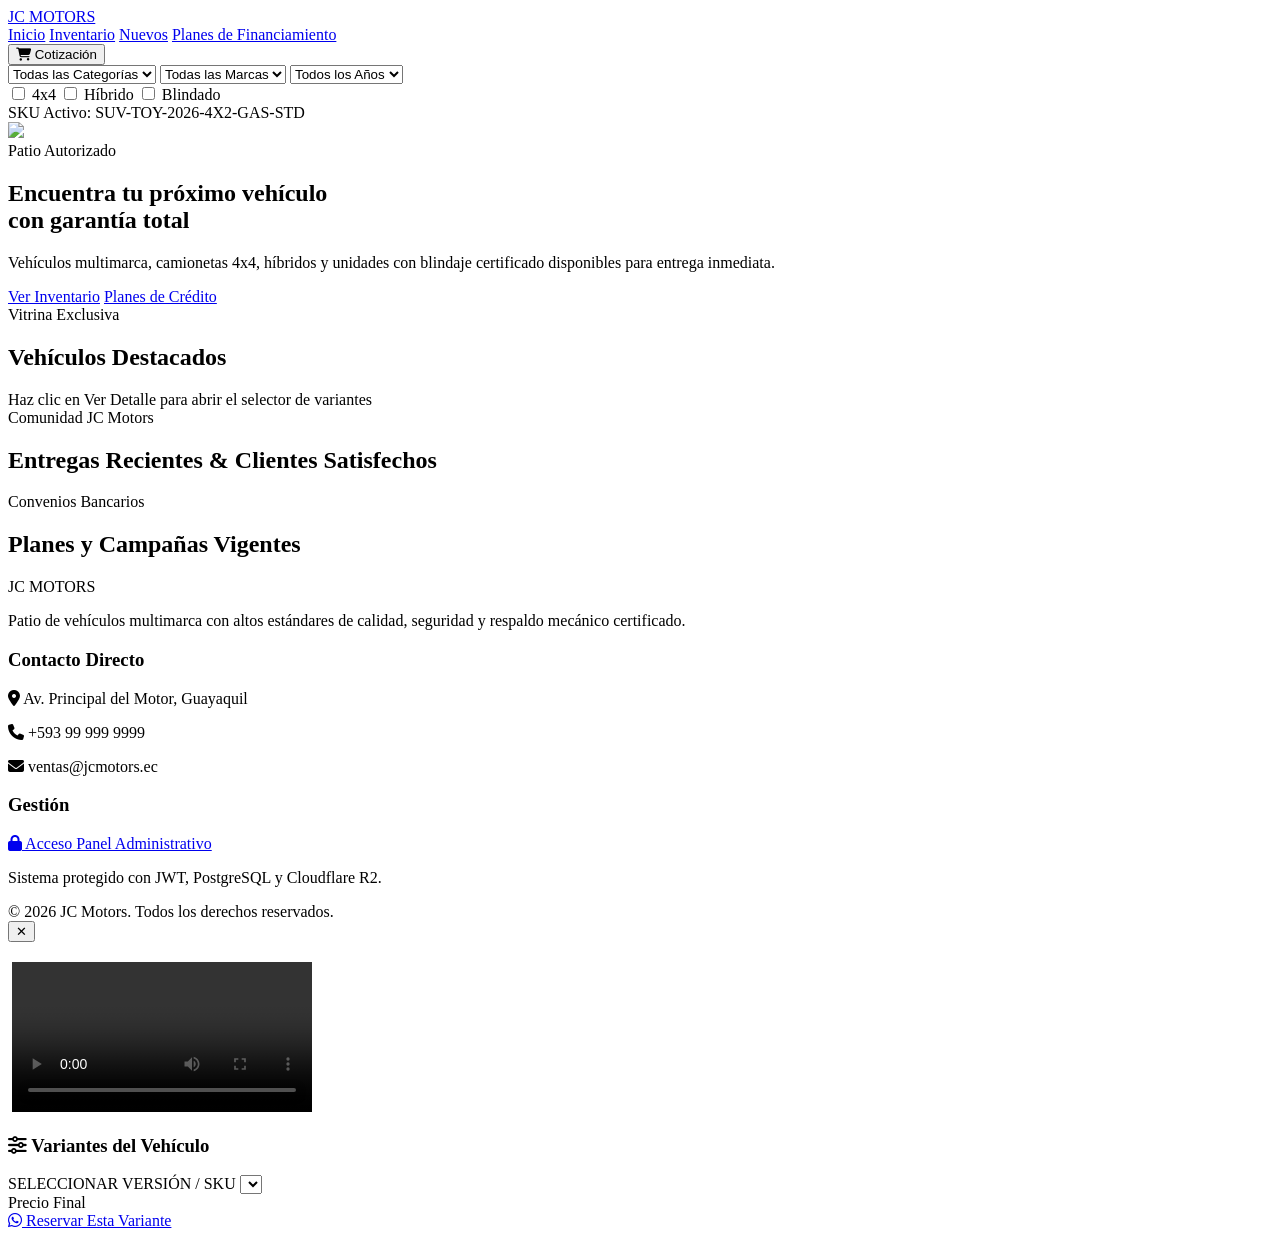
==== commit a039ac5d: "Integrar panel admin 5 secciones modal 4 fotos mas 1 video" ====
--- a/templates/index.html
+++ b/templates/index.html
@@ -21,8 +21,8 @@
             <nav class="hidden md:flex space-x-8 font-semibold text-sm text-gray-700">
                 <a href="#inicio" class="hover:text-red-600 transition">Inicio</a>
                 <a href="#categorias" class="hover:text-red-600 transition">Inventario</a>
-                <a href="#historias" class="hover:text-red-600 transition">Entregas</a>
-                <a href="#financiamiento" class="hover:text-red-600 transition">Promociones</a>
+                <a href="#nuevos" class="hover:text-red-600 transition">Nuevos</a>
+                <a href="#financiamiento" class="hover:text-red-600 transition">Planes de Financiamiento</a>
             </nav>
 
             <div class="flex items-center gap-3">
@@ -32,10 +32,10 @@
             </div>
         </div>
 
-        <!-- SUBMENÚ DE CATEGORÍAS Y FILTROS FIJO -->
+        <!-- SUBMENÚ DE FILTROS SUPERIOR -->
         <div class="bg-gray-900 text-white py-2.5 px-4 shadow-inner">
-            <div class="max-w-7xl mx-auto flex flex-wrap gap-3 items-center justify-between text-xs md:text-sm">
-                <div class="flex flex-wrap gap-2.5 items-center">
+            <div class="max-w-7xl mx-auto flex flex-wrap gap-4 items-center justify-between text-xs md:text-sm">
+                <div class="flex flex-wrap gap-3 items-center">
                     <select id="filtroTipo" onchange="aplicarFiltrosTienda()" class="bg-gray-800 text-white px-3 py-1.5 rounded-lg border border-gray-700 focus:outline-none focus:border-red-500">
                         <option value="ALL">Todas las Categorías</option>
                     </select>
@@ -45,7 +45,6 @@
                         <option value="TOY">Toyota</option>
                         <option value="CHE">Chevrolet</option>
                         <option value="KIA">Kia</option>
-                        <option value="FOR">Ford</option>
                     </select>
 
                     <select id="filtroAnio" onchange="aplicarFiltrosTienda()" class="bg-gray-800 text-white px-3 py-1.5 rounded-lg border border-gray-700 focus:outline-none focus:border-red-500">
@@ -53,7 +52,6 @@
                         <option value="2026">2026</option>
                         <option value="2025">2025</option>
                         <option value="2024">2024</option>
-                        <option value="2023">2023</option>
                     </select>
 
                     <div class="flex items-center gap-3 bg-gray-800 px-3 py-1.5 rounded-lg border border-gray-700">
@@ -61,50 +59,48 @@
                         <label class="flex items-center gap-1.5 cursor-pointer"><input type="checkbox" id="filtroHibrido" onchange="aplicarFiltrosTienda()" class="rounded text-red-600"> Híbrido</label>
                         <label class="flex items-center gap-1.5 cursor-pointer"><input type="checkbox" id="filtroBlindado" onchange="aplicarFiltrosTienda()" class="rounded text-red-600"> Blindado</label>
                     </div>
-
-                    <button onclick="resetearFiltros()" class="text-xs text-gray-400 hover:text-white underline px-2">Ver Destacados</button>
                 </div>
 
                 <div class="bg-red-950/80 border border-red-500/50 px-3 py-1 rounded-lg">
-                    <span class="text-red-400 font-mono text-xs">SKU Filtro:</span>
-                    <span id="skuPreview" class="font-mono font-bold text-white text-xs ml-1">ALL-ALL-2026-4X2-GAS-STD</span>
+                    <span class="text-red-400 font-mono text-xs">SKU Activo:</span>
+                    <span id="skuPreview" class="font-mono font-bold text-white text-xs ml-1">SUV-TOY-2026-4X2-GAS-STD</span>
                 </div>
             </div>
         </div>
     </header>
 
-    <!-- SECCIÓN 1: SLIDER PRINCIPAL DINÁMICO (4 FOTOS) -->
+    <!-- SECCIÓN 1: HOME SLIDER DINÁMICO -->
     <section id="inicio" class="relative bg-gray-900 text-white h-[500px] overflow-hidden flex items-center">
         <div class="absolute inset-0 z-0">
-            <img id="sliderImg" src="https://images.unsplash.com/photo-1533473359331-0135ef1b58bf?auto=format&fit=crop&w=1600&q=80" class="w-full h-full object-cover opacity-55 transition-all duration-700">
-            <div class="absolute inset-0 bg-gradient-to-r from-black/85 via-black/45 to-transparent"></div>
+            <img id="sliderImg" src="https://images.unsplash.com/photo-1533473359331-0135ef1b58bf?auto=format&fit=crop&w=1600&q=80" class="w-full h-full object-cover opacity-50 filter brightness-90">
+            <div class="absolute inset-0 bg-gradient-to-r from-black/80 via-black/40 to-transparent"></div>
         </div>
         <div class="max-w-7xl mx-auto px-4 relative z-10 w-full">
             <span class="bg-red-600 text-white text-xs font-bold px-3 py-1 rounded-full uppercase tracking-widest">Patio Autorizado</span>
-            <h1 id="sliderTitulo" class="text-4xl md:text-6xl font-black mt-3 leading-tight max-w-3xl">Encuentra tu próximo vehículo con garantía total</h1>
+            <h1 id="sliderTitulo" class="text-4xl md:text-6xl font-black mt-3 leading-tight">Encuentra tu próximo vehículo <br><span class="text-red-500">con garantía total</span></h1>
             <p id="sliderDescripcion" class="mt-4 text-gray-300 text-lg max-w-xl">Vehículos multimarca, camionetas 4x4, híbridos y unidades con blindaje certificado disponibles para entrega inmediata.</p>
             <div class="mt-8 flex gap-4">
                 <a id="sliderLink" href="#categorias" class="bg-red-600 hover:bg-red-700 text-white font-bold px-6 py-3 rounded-xl transition shadow-lg">Ver Inventario</a>
-                <a href="#financiamiento" class="bg-white/10 hover:bg-white/20 backdrop-blur text-white font-bold px-6 py-3 rounded-xl transition border border-white/20">Promociones</a>
+                <a href="#financiamiento" class="bg-white/10 hover:bg-white/20 backdrop-blur text-white font-bold px-6 py-3 rounded-xl transition border border-white/20">Planes de Crédito</a>
             </div>
             <div id="sliderDots" class="flex gap-2 mt-8"></div>
         </div>
     </section>
 
-    <!-- SECCIÓN 2: CATÁLOGO DE VEHÍCULOS (INVENTARIO Y SKU) -->
+    <!-- SECCIÓN 2: CATÁLOGO DE VEHÍCULOS (TARJETAS IDÉNTICAS AL DEMO) -->
     <section id="categorias" class="max-w-7xl mx-auto px-4 py-16">
-        <div class="flex flex-wrap justify-between items-end mb-8 gap-4">
+        <div class="flex justify-between items-end mb-8">
             <div>
                 <span id="catalogoSubtitulo" class="text-red-600 font-bold text-sm tracking-widest uppercase">Vitrina Exclusiva</span>
                 <h2 id="catalogoTitulo" class="text-3xl font-black text-gray-900 mt-1">Vehículos Destacados</h2>
             </div>
-            <span id="contadorResultados" class="text-sm text-gray-500 font-medium"></span>
+            <span id="contadorResultados" class="text-sm text-gray-500 font-medium">Haz clic en Ver Detalle para abrir el selector de variantes</span>
         </div>
 
         <div id="gridVehiculos" class="grid grid-cols-1 md:grid-cols-3 gap-8"></div>
     </section>
 
-    <!-- SECCIÓN 3: REDES SOCIALES / HISTORIAS DE AUTOS VENDIDOS -->
+    <!-- SECCIÓN 3: HISTORIAS DE AUTOS VENDIDOS -->
     <section id="historias" class="bg-white py-16 border-y border-gray-200">
         <div class="max-w-7xl mx-auto px-4">
             <div class="mb-8">
@@ -118,13 +114,13 @@
     <!-- SECCIÓN 4: PUBLICIDAD (3 BANNERS O VIDEOS) -->
     <section id="financiamiento" class="max-w-7xl mx-auto px-4 py-16">
         <div class="mb-8">
-            <span class="text-red-600 font-bold text-sm tracking-widest uppercase">Beneficios & Crédito</span>
+            <span class="text-red-600 font-bold text-sm tracking-widest uppercase">Convenios Bancarios</span>
             <h2 class="text-3xl font-black text-gray-900 mt-1">Planes y Campañas Vigentes</h2>
         </div>
         <div id="gridPublicidad" class="grid grid-cols-1 md:grid-cols-3 gap-6"></div>
     </section>
 
-    <!-- SECCIÓN 5: PIE DE PÁGINA (FOOTER) -->
+    <!-- SECCIÓN 5: PIE DE PÁGINA -->
     <footer class="bg-gray-900 text-gray-400 py-12 border-t border-gray-800">
         <div class="max-w-7xl mx-auto px-4 grid grid-cols-1 md:grid-cols-3 gap-8">
             <div>
@@ -141,13 +137,9 @@
                 <p class="text-sm"><i class="fa-solid fa-envelope text-red-500 mr-2"></i> <span id="footerEmail">ventas@jcmotors.ec</span></p>
             </div>
             <div>
-                <h3 class="text-white text-sm font-bold uppercase tracking-wider mb-4">Redes & Administración</h3>
-                <div class="flex gap-4 mb-4 text-lg">
-                    <a id="footerIg" href="#" target="_blank" class="text-gray-400 hover:text-white"><i class="fa-brands fa-instagram"></i></a>
-                    <a id="footerFb" href="#" target="_blank" class="text-gray-400 hover:text-white"><i class="fa-brands fa-facebook"></i></a>
-                    <a id="footerTk" href="#" target="_blank" class="text-gray-400 hover:text-white"><i class="fa-brands fa-tiktok"></i></a>
-                </div>
-                <a href="/admin" class="text-red-400 hover:text-red-300 text-sm inline-block"><i class="fa-solid fa-lock mr-1"></i> Panel Administrativo</a>
+                <h3 class="text-white text-sm font-bold uppercase tracking-wider mb-4">Gestión</h3>
+                <a href="/admin" class="text-red-400 hover:text-red-300 text-sm block mb-2"><i class="fa-solid fa-lock mr-1"></i> Acceso Panel Administrativo</a>
+                <p class="text-xs text-gray-500 mt-4">Sistema protegido con JWT, PostgreSQL y Cloudflare R2.</p>
             </div>
         </div>
         <div class="max-w-7xl mx-auto px-4 text-center text-xs text-gray-600 border-t border-gray-800 mt-10 pt-6">
@@ -155,7 +147,7 @@
         </div>
     </footer>
 
-    <!-- MODAL DETALLE VEHÍCULO, GALERÍA R2 Y SELECTOR DE SKU -->
+    <!-- MODAL IDÉNTICO AL DEMO (VISOR Y VARIANTES SKU) -->
     <div id="modalVehiculo" class="fixed inset-0 bg-black/80 backdrop-blur-sm hidden z-50 flex items-center justify-center p-4">
         <div class="bg-white rounded-3xl max-w-5xl w-full max-h-[92vh] overflow-y-auto p-6 md:p-8 relative shadow-2xl">
             <button onclick="cerrarModalVehiculo()" class="absolute top-6 right-6 bg-gray-100 hover:bg-gray-200 text-gray-700 w-10 h-10 rounded-full font-bold flex items-center justify-center transition">✕</button>
@@ -176,9 +168,9 @@
 
                 <div class="bg-gray-50 p-5 rounded-2xl border border-gray-200 flex flex-col justify-between">
                     <div>
-                        <h3 class="text-lg font-bold text-gray-900 mb-4 border-b pb-2"><i class="fa-solid fa-sliders text-red-600 mr-2"></i> Variantes Disponibles</h3>
+                        <h3 class="text-lg font-bold text-gray-900 mb-4 border-b pb-2"><i class="fa-solid fa-sliders text-red-600 mr-2"></i> Variantes del Vehículo</h3>
                         <label class="text-xs font-bold text-gray-600 block mb-1">SELECCIONAR VERSIÓN / SKU</label>
-                        <select id="selectVarianteModal" onchange="seleccionarVarianteModal()" class="w-full bg-white border border-gray-300 rounded-xl px-3 py-2.5 text-sm font-semibold mb-4"></select>
+                        <select id="selectVarianteModal" onchange="seleccionarVarianteModal()" class="w-full bg-white border border-gray-300 rounded-xl px-3 py-2.5 text-sm font-semibold mb-4 focus:outline-none focus:border-red-600"></select>
                         <div id="detalleVarianteInfo" class="text-xs text-gray-600 space-y-1.5 bg-white p-3 rounded-xl border border-gray-200"></div>
                     </div>
 
@@ -187,8 +179,8 @@
                             <span class="text-xs text-gray-500 font-bold uppercase">Precio Final</span>
                             <span id="modalPrecioFinal" class="text-2xl font-black text-red-600"></span>
                         </div>
-                        <a id="btnCotizarWhatsapp" href="#" target="_blank" class="w-full bg-green-600 hover:bg-green-700 text-white py-3 rounded-xl font-bold text-sm transition shadow-md flex items-center justify-center gap-2">
-                            <i class="fa-brands fa-whatsapp text-lg"></i> Cotizar por WhatsApp
+                        <a id="btnCotizarWhatsapp" href="#" target="_blank" class="w-full bg-red-600 hover:bg-red-700 text-white py-3 rounded-xl font-bold text-sm transition shadow-md flex items-center justify-center gap-2">
+                            <i class="fa-brands fa-whatsapp text-lg"></i> Reservar Esta Variante
                         </a>
                     </div>
                 </div>
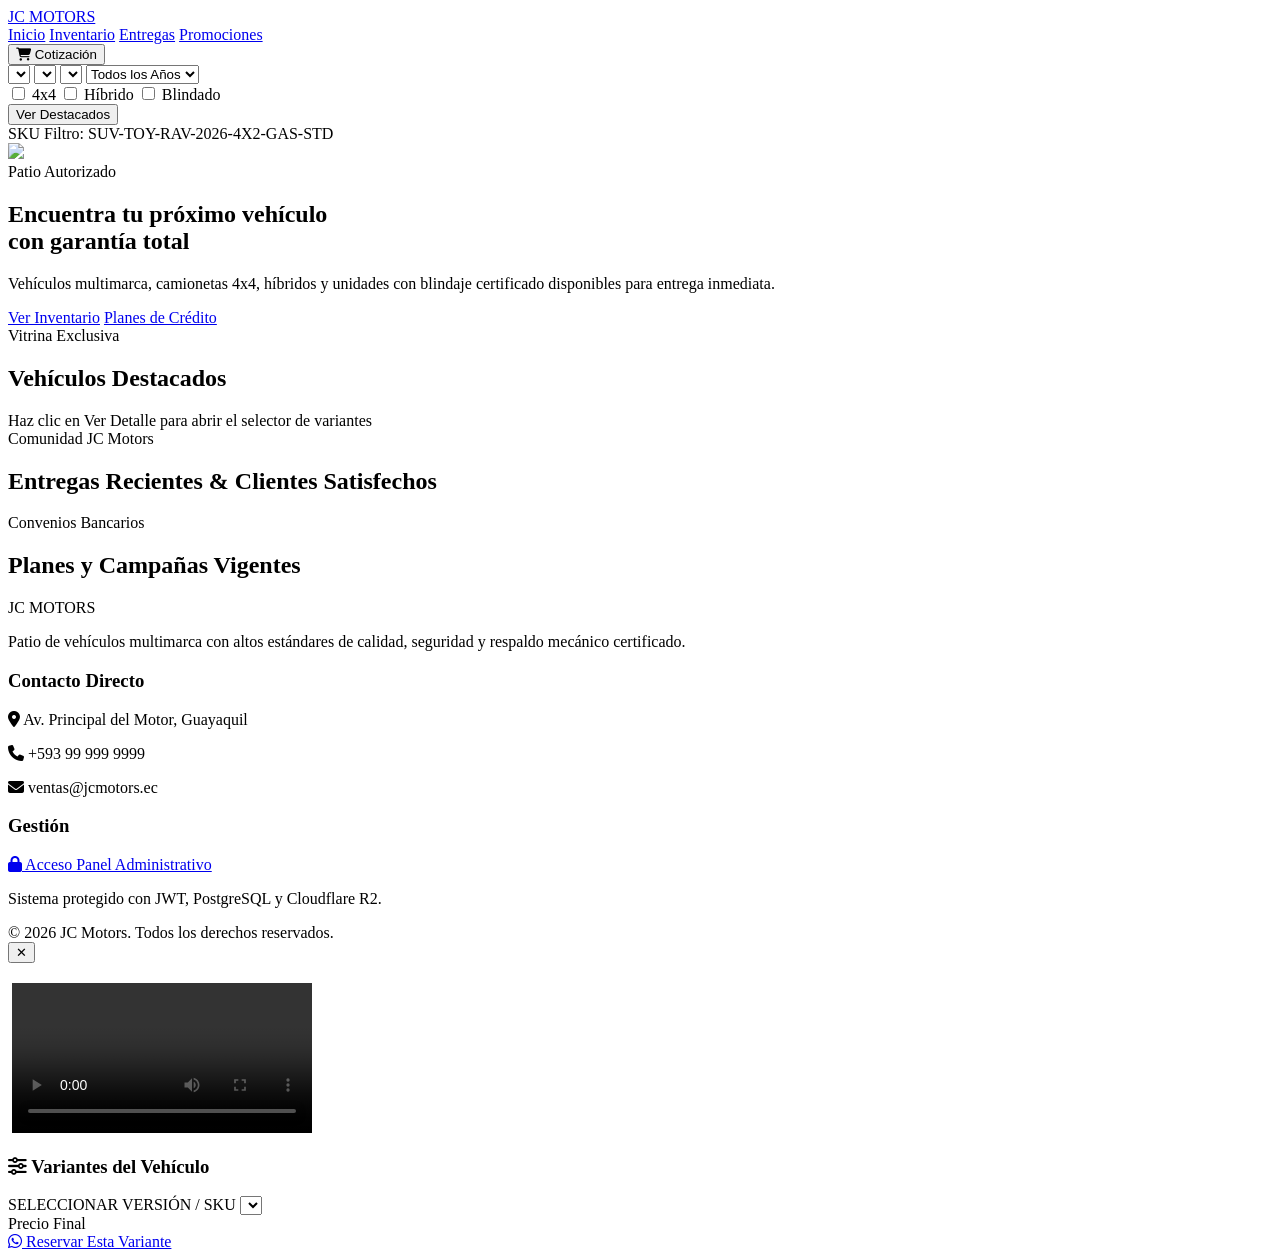
==== commit cb0dd3c9: "Corregir seed.py modelo y marcas requeridos" ====
--- a/templates/index.html
+++ b/templates/index.html
@@ -21,8 +21,8 @@
             <nav class="hidden md:flex space-x-8 font-semibold text-sm text-gray-700">
                 <a href="#inicio" class="hover:text-red-600 transition">Inicio</a>
                 <a href="#categorias" class="hover:text-red-600 transition">Inventario</a>
-                <a href="#nuevos" class="hover:text-red-600 transition">Nuevos</a>
-                <a href="#financiamiento" class="hover:text-red-600 transition">Planes de Financiamiento</a>
+                <a href="#historias" class="hover:text-red-600 transition">Entregas</a>
+                <a href="#financiamiento" class="hover:text-red-600 transition">Promociones</a>
             </nav>
 
             <div class="flex items-center gap-3">
@@ -32,38 +32,47 @@
             </div>
         </div>
 
-        <!-- SUBMENÚ DE FILTROS SUPERIOR -->
+        <!-- SUBMENÚ DE FILTROS SUPERIOR (TIPO, MODELO, MARCA, AÑO, 4X4, HÍBRIDO, BLINDADO) -->
         <div class="bg-gray-900 text-white py-2.5 px-4 shadow-inner">
-            <div class="max-w-7xl mx-auto flex flex-wrap gap-4 items-center justify-between text-xs md:text-sm">
-                <div class="flex flex-wrap gap-3 items-center">
+            <div class="max-w-7xl mx-auto flex flex-wrap gap-3 items-center justify-between text-xs md:text-sm">
+                <div class="flex flex-wrap gap-2.5 items-center">
+                    <!-- TIPO (Categoría) -->
                     <select id="filtroTipo" onchange="aplicarFiltrosTienda()" class="bg-gray-800 text-white px-3 py-1.5 rounded-lg border border-gray-700 focus:outline-none focus:border-red-500">
-                        <option value="ALL">Todas las Categorías</option>
-                    </select>
-
+                        <!-- Dinámico desde BD -->
+                    </select>
+
+                    <!-- MODELO -->
+                    <select id="filtroModelo" onchange="aplicarFiltrosTienda()" class="bg-gray-800 text-white px-3 py-1.5 rounded-lg border border-gray-700 focus:outline-none focus:border-red-500">
+                        <!-- Dinámico desde BD -->
+                    </select>
+
+                    <!-- MARCA -->
                     <select id="filtroMarca" onchange="aplicarFiltrosTienda()" class="bg-gray-800 text-white px-3 py-1.5 rounded-lg border border-gray-700 focus:outline-none focus:border-red-500">
-                        <option value="ALL">Todas las Marcas</option>
-                        <option value="TOY">Toyota</option>
-                        <option value="CHE">Chevrolet</option>
-                        <option value="KIA">Kia</option>
-                    </select>
-
+                        <!-- Dinámico desde BD -->
+                    </select>
+
+                    <!-- AÑO -->
                     <select id="filtroAnio" onchange="aplicarFiltrosTienda()" class="bg-gray-800 text-white px-3 py-1.5 rounded-lg border border-gray-700 focus:outline-none focus:border-red-500">
                         <option value="">Todos los Años</option>
                         <option value="2026">2026</option>
                         <option value="2025">2025</option>
                         <option value="2024">2024</option>
-                    </select>
-
+                        <option value="2023">2023</option>
+                    </select>
+
+                    <!-- CHECKBOXES: 4x4, Híbrido, Blindado -->
                     <div class="flex items-center gap-3 bg-gray-800 px-3 py-1.5 rounded-lg border border-gray-700">
                         <label class="flex items-center gap-1.5 cursor-pointer"><input type="checkbox" id="filtro4x4" onchange="aplicarFiltrosTienda()" class="rounded text-red-600"> 4x4</label>
                         <label class="flex items-center gap-1.5 cursor-pointer"><input type="checkbox" id="filtroHibrido" onchange="aplicarFiltrosTienda()" class="rounded text-red-600"> Híbrido</label>
                         <label class="flex items-center gap-1.5 cursor-pointer"><input type="checkbox" id="filtroBlindado" onchange="aplicarFiltrosTienda()" class="rounded text-red-600"> Blindado</label>
                     </div>
+
+                    <button onclick="resetearFiltros()" class="text-xs text-gray-400 hover:text-white underline px-2">Ver Destacados</button>
                 </div>
 
                 <div class="bg-red-950/80 border border-red-500/50 px-3 py-1 rounded-lg">
-                    <span class="text-red-400 font-mono text-xs">SKU Activo:</span>
-                    <span id="skuPreview" class="font-mono font-bold text-white text-xs ml-1">SUV-TOY-2026-4X2-GAS-STD</span>
+                    <span class="text-red-400 font-mono text-xs">SKU Filtro:</span>
+                    <span id="skuPreview" class="font-mono font-bold text-white text-xs ml-1">SUV-TOY-RAV-2026-4X2-GAS-STD</span>
                 </div>
             </div>
         </div>
@@ -87,7 +96,7 @@
         </div>
     </section>
 
-    <!-- SECCIÓN 2: CATÁLOGO DE VEHÍCULOS (TARJETAS IDÉNTICAS AL DEMO) -->
+    <!-- SECCIÓN 2: CATÁLOGO DE VEHÍCULOS -->
     <section id="categorias" class="max-w-7xl mx-auto px-4 py-16">
         <div class="flex justify-between items-end mb-8">
             <div>
@@ -147,7 +156,7 @@
         </div>
     </footer>
 
-    <!-- MODAL IDÉNTICO AL DEMO (VISOR Y VARIANTES SKU) -->
+    <!-- MODAL DETALLE VEHÍCULO Y VARIANTES SKU -->
     <div id="modalVehiculo" class="fixed inset-0 bg-black/80 backdrop-blur-sm hidden z-50 flex items-center justify-center p-4">
         <div class="bg-white rounded-3xl max-w-5xl w-full max-h-[92vh] overflow-y-auto p-6 md:p-8 relative shadow-2xl">
             <button onclick="cerrarModalVehiculo()" class="absolute top-6 right-6 bg-gray-100 hover:bg-gray-200 text-gray-700 w-10 h-10 rounded-full font-bold flex items-center justify-center transition">✕</button>
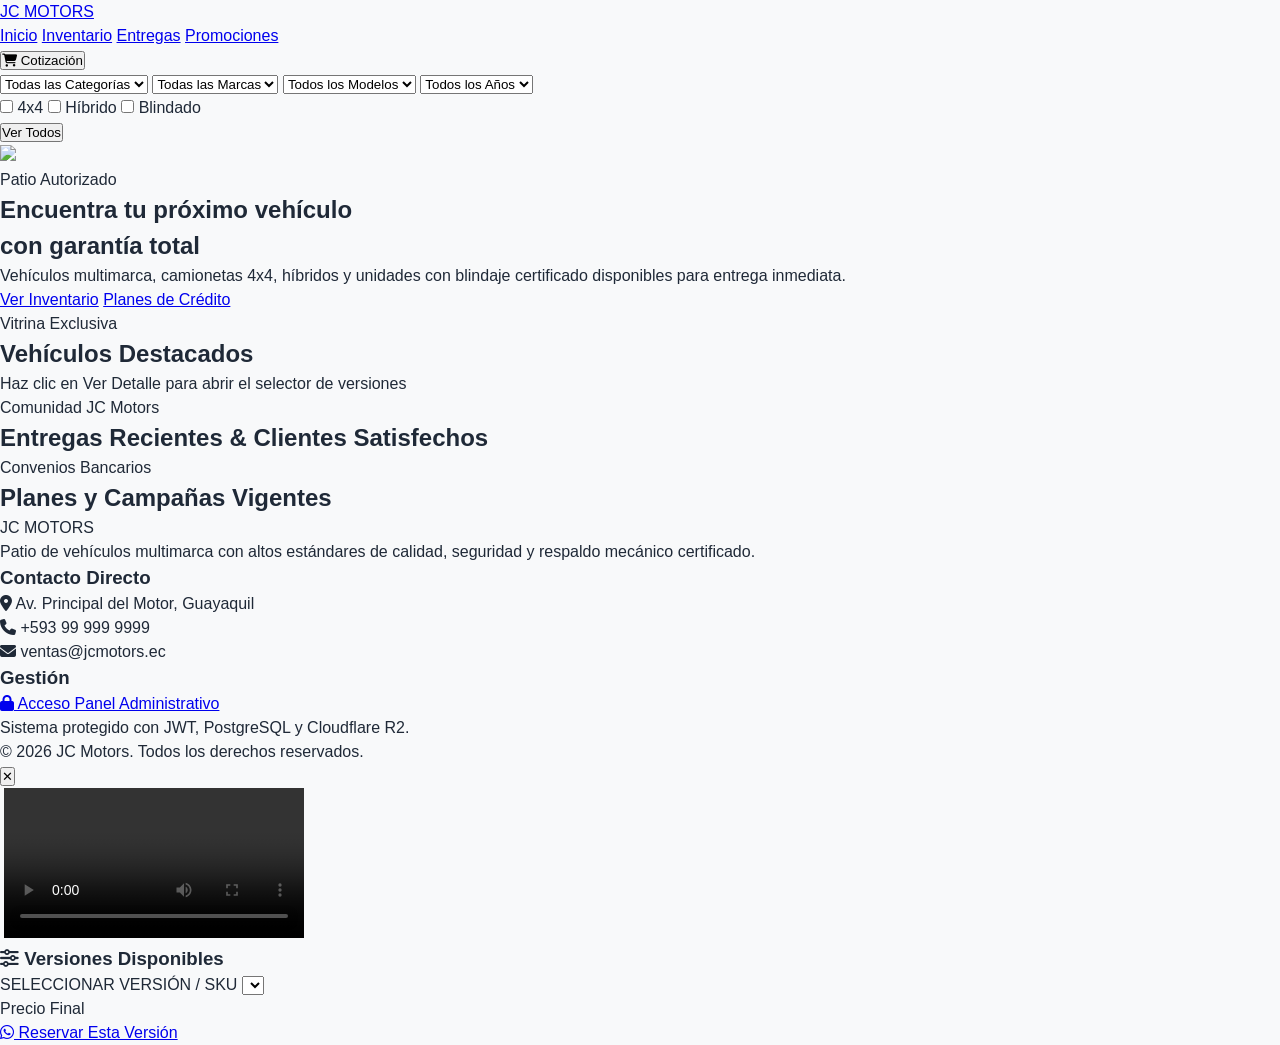
==== commit 4ded2a92: "seed.py modelo y marcas requeridos ver 4" ====
--- a/templates/index.html
+++ b/templates/index.html
@@ -32,48 +32,41 @@
             </div>
         </div>
 
-        <!-- SUBMENÚ DE FILTROS SUPERIOR (TIPO, MODELO, MARCA, AÑO, 4X4, HÍBRIDO, BLINDADO) -->
-        <div class="bg-gray-900 text-white py-2.5 px-4 shadow-inner">
-            <div class="max-w-7xl mx-auto flex flex-wrap gap-3 items-center justify-between text-xs md:text-sm">
-                <div class="flex flex-wrap gap-2.5 items-center">
-                    <!-- TIPO (Categoría) -->
-                    <select id="filtroTipo" onchange="aplicarFiltrosTienda()" class="bg-gray-800 text-white px-3 py-1.5 rounded-lg border border-gray-700 focus:outline-none focus:border-red-500">
-                        <!-- Dinámico desde BD -->
-                    </select>
+        <!-- SUBMENÚ DE FILTROS SINCRONIZADOS (SIN RECUADRO ROJO DE SKU) -->
+        <div class="bg-gray-900 text-white py-3 px-4 shadow-inner">
+            <div class="max-w-7xl mx-auto flex flex-wrap gap-3 items-center justify-center md:justify-start text-xs md:text-sm">
+                <!-- TIPO (Categoría) -->
+                <select id="filtroTipo" onchange="aplicarFiltrosTienda()" class="bg-gray-800 text-white px-3 py-2 rounded-lg border border-gray-700 focus:outline-none focus:border-red-500 font-medium">
+                    <option value="ALL">Todas las Categorías</option>
+                </select>
 
-                    <!-- MODELO -->
-                    <select id="filtroModelo" onchange="aplicarFiltrosTienda()" class="bg-gray-800 text-white px-3 py-1.5 rounded-lg border border-gray-700 focus:outline-none focus:border-red-500">
-                        <!-- Dinámico desde BD -->
-                    </select>
+                <!-- MARCA -->
+                <select id="filtroMarca" onchange="aplicarFiltrosTienda()" class="bg-gray-800 text-white px-3 py-2 rounded-lg border border-gray-700 focus:outline-none focus:border-red-500 font-medium">
+                    <option value="ALL">Todas las Marcas</option>
+                </select>
 
-                    <!-- MARCA -->
-                    <select id="filtroMarca" onchange="aplicarFiltrosTienda()" class="bg-gray-800 text-white px-3 py-1.5 rounded-lg border border-gray-700 focus:outline-none focus:border-red-500">
-                        <!-- Dinámico desde BD -->
-                    </select>
+                <!-- MODELO -->
+                <select id="filtroModelo" onchange="aplicarFiltrosTienda()" class="bg-gray-800 text-white px-3 py-2 rounded-lg border border-gray-700 focus:outline-none focus:border-red-500 font-medium">
+                    <option value="ALL">Todos los Modelos</option>
+                </select>
 
-                    <!-- AÑO -->
-                    <select id="filtroAnio" onchange="aplicarFiltrosTienda()" class="bg-gray-800 text-white px-3 py-1.5 rounded-lg border border-gray-700 focus:outline-none focus:border-red-500">
-                        <option value="">Todos los Años</option>
-                        <option value="2026">2026</option>
-                        <option value="2025">2025</option>
-                        <option value="2024">2024</option>
-                        <option value="2023">2023</option>
-                    </select>
+                <!-- AÑO -->
+                <select id="filtroAnio" onchange="aplicarFiltrosTienda()" class="bg-gray-800 text-white px-3 py-2 rounded-lg border border-gray-700 focus:outline-none focus:border-red-500 font-medium">
+                    <option value="ALL">Todos los Años</option>
+                    <option value="2026">2026</option>
+                    <option value="2025">2025</option>
+                    <option value="2024">2024</option>
+                    <option value="2023">2023</option>
+                </select>
 
-                    <!-- CHECKBOXES: 4x4, Híbrido, Blindado -->
-                    <div class="flex items-center gap-3 bg-gray-800 px-3 py-1.5 rounded-lg border border-gray-700">
-                        <label class="flex items-center gap-1.5 cursor-pointer"><input type="checkbox" id="filtro4x4" onchange="aplicarFiltrosTienda()" class="rounded text-red-600"> 4x4</label>
-                        <label class="flex items-center gap-1.5 cursor-pointer"><input type="checkbox" id="filtroHibrido" onchange="aplicarFiltrosTienda()" class="rounded text-red-600"> Híbrido</label>
-                        <label class="flex items-center gap-1.5 cursor-pointer"><input type="checkbox" id="filtroBlindado" onchange="aplicarFiltrosTienda()" class="rounded text-red-600"> Blindado</label>
-                    </div>
-
-                    <button onclick="resetearFiltros()" class="text-xs text-gray-400 hover:text-white underline px-2">Ver Destacados</button>
+                <!-- CHECKBOXES: 4x4, Híbrido, Blindado -->
+                <div class="flex items-center gap-3 bg-gray-800 px-3 py-2 rounded-lg border border-gray-700">
+                    <label class="flex items-center gap-1.5 cursor-pointer font-medium"><input type="checkbox" id="filtro4x4" onchange="aplicarFiltrosTienda()" class="rounded text-red-600"> 4x4</label>
+                    <label class="flex items-center gap-1.5 cursor-pointer font-medium"><input type="checkbox" id="filtroHibrido" onchange="aplicarFiltrosTienda()" class="rounded text-red-600"> Híbrido</label>
+                    <label class="flex items-center gap-1.5 cursor-pointer font-medium"><input type="checkbox" id="filtroBlindado" onchange="aplicarFiltrosTienda()" class="rounded text-red-600"> Blindado</label>
                 </div>
 
-                <div class="bg-red-950/80 border border-red-500/50 px-3 py-1 rounded-lg">
-                    <span class="text-red-400 font-mono text-xs">SKU Filtro:</span>
-                    <span id="skuPreview" class="font-mono font-bold text-white text-xs ml-1">SUV-TOY-RAV-2026-4X2-GAS-STD</span>
-                </div>
+                <button onclick="resetearFiltros()" class="text-xs text-red-400 hover:text-white underline px-2 font-semibold">Ver Todos</button>
             </div>
         </div>
     </header>
@@ -103,7 +96,7 @@
                 <span id="catalogoSubtitulo" class="text-red-600 font-bold text-sm tracking-widest uppercase">Vitrina Exclusiva</span>
                 <h2 id="catalogoTitulo" class="text-3xl font-black text-gray-900 mt-1">Vehículos Destacados</h2>
             </div>
-            <span id="contadorResultados" class="text-sm text-gray-500 font-medium">Haz clic en Ver Detalle para abrir el selector de variantes</span>
+            <span id="contadorResultados" class="text-sm text-gray-500 font-medium">Haz clic en Ver Detalle para abrir el selector de versiones</span>
         </div>
 
         <div id="gridVehiculos" class="grid grid-cols-1 md:grid-cols-3 gap-8"></div>
@@ -177,7 +170,7 @@
 
                 <div class="bg-gray-50 p-5 rounded-2xl border border-gray-200 flex flex-col justify-between">
                     <div>
-                        <h3 class="text-lg font-bold text-gray-900 mb-4 border-b pb-2"><i class="fa-solid fa-sliders text-red-600 mr-2"></i> Variantes del Vehículo</h3>
+                        <h3 class="text-lg font-bold text-gray-900 mb-4 border-b pb-2"><i class="fa-solid fa-sliders text-red-600 mr-2"></i> Versiones Disponibles</h3>
                         <label class="text-xs font-bold text-gray-600 block mb-1">SELECCIONAR VERSIÓN / SKU</label>
                         <select id="selectVarianteModal" onchange="seleccionarVarianteModal()" class="w-full bg-white border border-gray-300 rounded-xl px-3 py-2.5 text-sm font-semibold mb-4 focus:outline-none focus:border-red-600"></select>
                         <div id="detalleVarianteInfo" class="text-xs text-gray-600 space-y-1.5 bg-white p-3 rounded-xl border border-gray-200"></div>
@@ -189,7 +182,7 @@
                             <span id="modalPrecioFinal" class="text-2xl font-black text-red-600"></span>
                         </div>
                         <a id="btnCotizarWhatsapp" href="#" target="_blank" class="w-full bg-red-600 hover:bg-red-700 text-white py-3 rounded-xl font-bold text-sm transition shadow-md flex items-center justify-center gap-2">
-                            <i class="fa-brands fa-whatsapp text-lg"></i> Reservar Esta Variante
+                            <i class="fa-brands fa-whatsapp text-lg"></i> Reservar Esta Versión
                         </a>
                     </div>
                 </div>
--- a/static/css/diseno.css
+++ b/static/css/diseno.css
@@ -0,0 +1,211 @@
+/* ==========================================================================
+   JC MOTORS - HOJA DE ESTILOS MINIMALISTA (WEB & MÓVIL)
+   ========================================================================== */
+
+:root {
+    --color-primary: #d9232e;
+    --color-primary-hover: #b51b24;
+    --color-dark: #0f141d;
+    --color-surface: #1b2230;
+    --color-light: #f8f9fa;
+    --color-text: #1f2937;
+    --color-text-muted: #6b7280;
+    --color-border: #2c3545;
+    --radius-sm: 6px;
+    --radius-md: 10px;
+    --transition: all 0.2s ease;
+}
+
+* {
+    box-sizing: border-box;
+    margin: 0;
+    padding: 0;
+}
+
+body {
+    font-family: 'Inter', -apple-system, BlinkMacSystemFont, "Segoe UI", Roboto, sans-serif;
+    color: var(--color-text);
+    background-color: var(--color-light);
+    line-height: 1.5;
+    -webkit-font-smoothing: antialiased;
+}
+
+/* --- NAVEGACIÓN PRINCIPAL --- */
+.navbar {
+    background-color: #ffffff;
+    border-bottom: 1px solid #e5e7eb;
+    padding: 0.9rem 5%;
+    display: flex;
+    justify-content: space-between;
+    align-items: center;
+    position: sticky;
+    top: 0;
+    z-index: 100;
+}
+
+.brand-logo {
+    display: flex;
+    align-items: center;
+    gap: 10px;
+    text-decoration: none;
+    font-weight: 800;
+    font-size: 1.25rem;
+    color: var(--color-dark);
+    letter-spacing: -0.5px;
+}
+
+.brand-badge {
+    background-color: var(--color-primary);
+    color: #ffffff;
+    padding: 4px 8px;
+    border-radius: 4px;
+    font-size: 0.95rem;
+}
+
+.nav-links {
+    display: flex;
+    gap: 2rem;
+    list-style: none;
+}
+
+.nav-links a {
+    text-decoration: none;
+    color: var(--color-text);
+    font-weight: 500;
+    font-size: 0.95rem;
+    transition: var(--transition);
+}
+
+.nav-links a:hover {
+    color: var(--color-primary);
+}
+
+.btn-quote {
+    background-color: var(--color-primary);
+    color: #ffffff;
+    padding: 0.55rem 1.1rem;
+    border-radius: var(--radius-sm);
+    font-weight: 600;
+    font-size: 0.9rem;
+    text-decoration: none;
+    display: inline-flex;
+    align-items: center;
+    gap: 8px;
+    transition: var(--transition);
+}
+
+.btn-quote:hover {
+    background-color: var(--color-primary-hover);
+}
+
+/* --- BARRA DE FILTROS RÁPIDOS --- */
+.filter-bar {
+    background-color: var(--color-dark);
+    color: #ffffff;
+    padding: 0.85rem 5%;
+    display: flex;
+    flex-wrap: wrap;
+    gap: 1rem;
+    align-items: center;
+    justify-content: space-between;
+}
+
+.filter-controls {
+    display: flex;
+    flex-wrap: wrap;
+    gap: 0.75rem;
+    align-items: center;
+}
+
+.filter-select {
+    background-color: var(--color-surface);
+    color: #ffffff;
+    border: 1px solid var(--color-border);
+    padding: 0.5rem 0.9rem;
+    border-radius: var(--radius-sm);
+    font-size: 0.9rem;
+    outline: none;
+    cursor: pointer;
+    transition: var(--transition);
+}
+
+.filter-select:hover,
+.filter-select:focus {
+    border-color: var(--color-primary);
+}
+
+.filter-checks-group {
+    background-color: var(--color-surface);
+    border: 1px solid var(--color-border);
+    padding: 0.5rem 0.9rem;
+    border-radius: var(--radius-sm);
+    display: flex;
+    align-items: center;
+    gap: 1rem;
+}
+
+.filter-checkbox {
+    display: flex;
+    align-items: center;
+    gap: 6px;
+    font-size: 0.9rem;
+    cursor: pointer;
+    user-select: none;
+}
+
+.filter-checkbox input[type="checkbox"] {
+    accent-color: var(--color-primary);
+    width: 15px;
+    height: 15px;
+    cursor: pointer;
+}
+
+.sku-badge {
+    background-color: rgba(217, 35, 46, 0.12);
+    border: 1px solid var(--color-primary);
+    color: #ff7b83;
+    padding: 0.45rem 0.85rem;
+    border-radius: var(--radius-sm);
+    font-size: 0.82rem;
+    font-weight: 600;
+    font-family: monospace;
+    letter-spacing: 0.5px;
+}
+
+/* --- RESPONSIVE MÓVIL --- */
+@media (max-width: 768px) {
+    .navbar {
+        padding: 0.85rem 4%;
+    }
+
+    .nav-links {
+        display: none;
+    }
+
+    .filter-bar {
+        padding: 0.85rem 4%;
+        flex-direction: column;
+        align-items: stretch;
+    }
+
+    .filter-controls {
+        display: grid;
+        grid-template-columns: 1fr 1fr;
+        gap: 0.6rem;
+        width: 100%;
+    }
+
+    #filtroAnio {
+        grid-column: span 2;
+    }
+
+    .filter-checks-group {
+        grid-column: span 2;
+        justify-content: space-around;
+    }
+
+    .sku-badge {
+        text-align: center;
+        width: 100%;
+    }
+}
